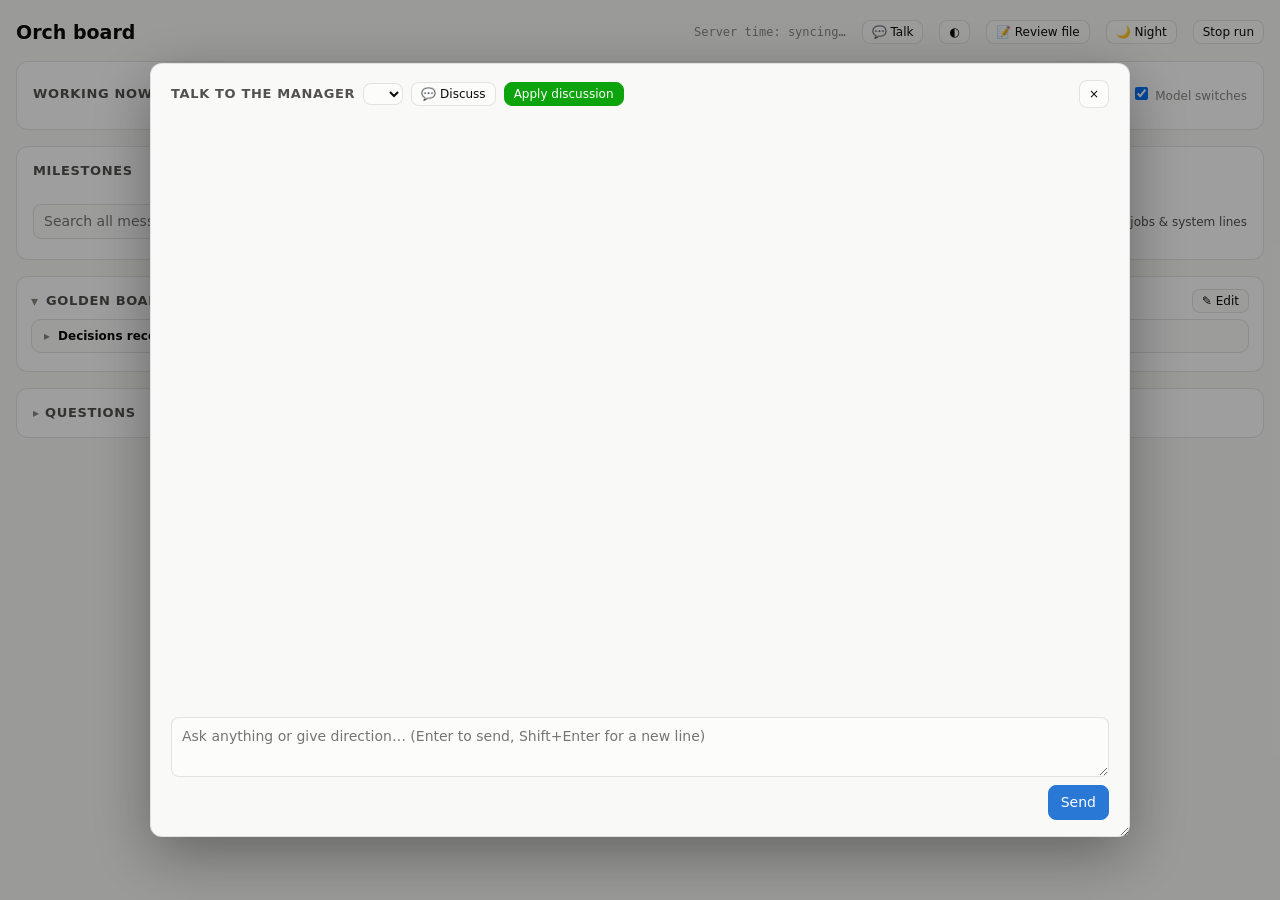
==== orch/board.html @ 5c2f4613 "Show server time and record interrupted dashboard chats" ====
<!doctype html>
<html lang="en">
<head>
<meta charset="utf-8">
<meta name="viewport" content="width=device-width,initial-scale=1">
<title>Orch Board</title>
<link rel="icon" href="data:,">
<style>
:root{color-scheme:light;
 --page:#f9f9f7;--surface:#fcfcfb;--panel:#ffffff;--ink:#0b0b0b;--ink2:#52514e;--mute:#898781;
 --grid:#e1e0d9;--axis:#c3c2b7;--ring:rgba(11,11,11,.10);--code:#f2f1ed;
 --s1:#2a78d6;--s1-wash:#e6f0fc;
 --good:#0ca30c;--good-ink:#006300;--good-bg:#e4f4e4;--warn:#fab219;--warn-ink:#7a5400;--warn-bg:#fff3d6;
 --crit:#d03b3b;--crit-ink:#a32121;--crit-bg:#fbe6e6;--you:#6250d6;--you-bg:#eeebfb}
@media (prefers-color-scheme:dark){:root:not([data-theme="light"]){color-scheme:dark;
 --page:#0d0d0d;--surface:#1a1a19;--panel:#161615;--ink:#f0efec;--ink2:#c3c2b7;--mute:#898781;
 --grid:#2c2c2a;--axis:#383835;--ring:rgba(255,255,255,.10);--code:#22221f;
 --s1:#3987e5;--s1-wash:#15263c;
 --good:#0ca30c;--good-ink:#0ca30c;--good-bg:#132a13;--warn:#fab219;--warn-ink:#fab219;--warn-bg:#33270c;
 --crit:#d03b3b;--crit-ink:#ff8a8a;--crit-bg:#3a1717;--you:#9085e9;--you-bg:#24203f}}
:root[data-theme="dark"]{color-scheme:dark;
 --page:#0d0d0d;--surface:#1a1a19;--panel:#161615;--ink:#f0efec;--ink2:#c3c2b7;--mute:#898781;
 --grid:#2c2c2a;--axis:#383835;--ring:rgba(255,255,255,.10);--code:#22221f;
 --s1:#3987e5;--s1-wash:#15263c;
 --good:#0ca30c;--good-ink:#0ca30c;--good-bg:#132a13;--warn:#fab219;--warn-ink:#fab219;--warn-bg:#33270c;
 --crit:#d03b3b;--crit-ink:#ff8a8a;--crit-bg:#3a1717;--you:#9085e9;--you-bg:#24203f}
*{box-sizing:border-box}
/* the board's own confirm dialog (the browser's confirm() adds its own header and can't be styled) */
dialog.ask{border:1px solid var(--ring);border-radius:14px;padding:20px 22px 16px;width:min(420px,calc(100vw - 32px));
 background:var(--panel);color:var(--ink);box-shadow:0 18px 50px rgba(0,0,0,.22)}
dialog.ask::backdrop{background:rgba(0,0,0,.38)}
dialog.ask[open]{animation:askin .14s ease-out}@keyframes askin{from{opacity:0;transform:translateY(6px) scale(.98)}}
dialog.ask h3{margin:0 0 6px;font-size:16px;font-weight:650}
dialog.ask p{margin:0;color:var(--ink2);font-size:13.5px;line-height:1.5}
dialog.ask .acts{display:flex;justify-content:flex-end;gap:8px;margin-top:18px}
dialog.ask .acts button{min-width:84px}
button.danger{background:var(--crit);border-color:var(--crit);color:#fff}
html,body{margin:0;background:var(--page);color:var(--ink);font:14px/1.5 system-ui,-apple-system,"Segoe UI",sans-serif}
.wrap{max-width:1400px;margin:0 auto;padding:18px 16px 60px}
header{display:flex;flex-wrap:wrap;align-items:center;gap:10px 16px;margin-bottom:14px}
h1{font-size:19px;margin:0}h2{font-size:13px;text-transform:uppercase;letter-spacing:.05em;color:var(--ink2);margin:0 0 10px}
.mute{color:var(--mute)}.ink2{color:var(--ink2)}.mono{font-family:ui-monospace,SFMono-Regular,Menlo,monospace;font-size:12px}
.grid{display:block}
.card{background:var(--panel);border:1px solid var(--ring);border-radius:12px;padding:14px 16px;margin-bottom:16px}
/* the talk panel is a floating window over the middle of the page */
.side{position:fixed;inset:0;z-index:30;display:flex;align-items:center;justify-content:center;padding:16px;background:rgba(0,0,0,.38)}
.grid.nochat .side{display:none}
.side .chat{width:min(980px,100%);height:min(86vh,960px);max-width:100%;max-height:100%;margin:0;resize:both;overflow:hidden;
 background:var(--page);box-shadow:0 18px 60px rgba(0,0,0,.35);padding:16px 20px}
.chat-x{margin-left:auto;padding:0 8px;line-height:22px;font-size:16px}
.chat-top{display:flex;align-items:center;gap:8px;margin-bottom:10px;flex-wrap:wrap}.chat-top h2{margin:0}
#chattoggle.on{background:var(--you-bg);border-color:var(--you);color:var(--you)}
.badge{display:inline-block;min-width:16px;padding:0 5px;border-radius:999px;background:var(--you);color:#fff;font-size:11px;line-height:16px;text-align:center;margin-left:4px}

.pill{display:inline-flex;align-items:center;gap:4px;padding:1px 9px;border-radius:999px;font-size:12px;font-weight:600;white-space:nowrap;background:var(--code);color:var(--ink2)}
.p-good{background:var(--good-bg);color:var(--good-ink)}.p-warn{background:var(--warn-bg);color:var(--warn-ink)}
.p-crit{background:var(--crit-bg);color:var(--crit-ink)}.p-run{background:var(--s1-wash);color:var(--s1)}.p-you{background:var(--you-bg);color:var(--you)}
.tiles{display:grid;grid-template-columns:repeat(auto-fit,minmax(120px,1fr));gap:10px;margin-bottom:16px}
.tile{background:var(--panel);border:1px solid var(--ring);border-radius:12px;padding:10px 14px}
.tile .k{font-size:11px;text-transform:uppercase;letter-spacing:.05em;color:var(--mute)}.tile .v{font-size:22px;font-weight:600;margin-top:2px}
.tile .s{font-size:12px;color:var(--ink2)}
.now{display:flex;gap:10px;align-items:center;flex-wrap:wrap}
.dot{width:8px;height:8px;border-radius:50%;background:var(--s1);display:inline-block}
.dot.live{animation:pulse 1.2s infinite}@keyframes pulse{50%{opacity:.25}}
button{font:inherit;border-radius:8px;border:1px solid var(--ring);background:var(--surface);color:var(--ink);padding:6px 12px;cursor:pointer}
button:hover{border-color:var(--axis)}button.pri{background:var(--s1);border-color:var(--s1);color:#fff}
a.btn{display:inline-block;font:inherit;border-radius:8px;border:1px solid var(--ring);background:var(--surface);color:var(--ink);padding:2px 9px;font-size:12px;text-decoration:none}a.btn:hover{text-decoration:none;filter:brightness(.97)}
button.ok{background:var(--good);border-color:var(--good);color:#fff}button.sm{padding:2px 9px;font-size:12px}
select.sm{font:inherit;font-size:12px;border-radius:8px;border:1px solid var(--ring);background:var(--surface);color:var(--ink);padding:2px 9px;max-width:45%;cursor:pointer}select.sm:hover{border-color:var(--axis)}
button:disabled{opacity:.5;cursor:default}
/* a button whose request is on its way: a spinner until the server answers and the board has refreshed */
button.loading{opacity:.8;cursor:progress}
button.loading::before{content:"";display:inline-block;width:.75em;height:.75em;margin-right:6px;vertical-align:-1px;border:2px solid currentColor;border-right-color:transparent;border-radius:50%;animation:spin .7s linear infinite}
@keyframes spin{to{transform:rotate(360deg)}}
textarea,input[type=text]{font:inherit;width:100%;border-radius:8px;border:1px solid var(--ring);background:var(--surface);color:var(--ink);padding:8px 10px;resize:vertical}
textarea:focus,input:focus{outline:2px solid var(--s1);outline-offset:-1px}
.needs{border:1.5px solid var(--you);background:linear-gradient(0deg,var(--panel),var(--panel))}
.needs h2{color:var(--you)}
.rec{margin:10px 0 4px;padding:8px 12px;border-left:3px solid var(--you);background:var(--you-bg);border-radius:0 8px 8px 0}
.rec .k{font-size:11px;text-transform:uppercase;letter-spacing:.05em;color:var(--you);font-weight:600;margin-bottom:2px}
.rec .md p:last-child{margin-bottom:0}
.q{border-top:1px solid var(--grid);padding:10px 0}.q:first-child{border-top:0;padding-top:0}
.opts{display:flex;flex-wrap:wrap;gap:6px;margin:8px 0}
.row{display:flex;gap:8px;align-items:flex-start;margin-top:8px}.row>textarea,.row>input{flex:1}
/* milestone stepper */
.steps{display:flex;gap:8px;overflow-x:auto;padding-bottom:4px}
.step{flex:1 0 170px;border:1px solid var(--ring);border-radius:10px;padding:9px 11px;background:var(--surface);cursor:pointer;min-width:170px}
.step.sel{outline:2px solid var(--s1);outline-offset:-1px}
.step .n{font-size:11px;color:var(--mute);display:flex;justify-content:space-between;gap:6px}
.step .t{font-weight:600;margin:3px 0 6px;line-height:1.3}
.bar{height:6px;border-radius:3px;background:var(--grid);overflow:hidden}.bar>i{display:block;height:100%;background:var(--s1);border-radius:3px}
/* critic checklist */
.ck-hist{display:flex;flex-wrap:wrap;gap:4px 6px;align-items:center;font-size:12px;color:var(--mute);margin:8px 0 10px}
.ck-hist .c{font-family:ui-monospace,Menlo,monospace;padding:1px 6px;border-radius:6px;background:var(--code);color:var(--ink2)}
.ck-hist .c.last{background:var(--s1-wash);color:var(--s1);font-weight:600}
.ck{list-style:none;margin:0;padding:0}.ck li{display:flex;gap:8px;padding:5px 0;border-top:1px solid var(--grid);font-size:13px;line-height:1.45}
.ck.plan li.cur{font-weight:600}.ck.plan li.open:not(.cur){color:var(--ink2)}.ck.plan{margin-bottom:8px}
.ck li:first-child{border-top:0}.ck .bx{flex:none;width:16px;text-align:center}.ck li.open .bx{color:var(--warn-ink)}.ck li.done .bx{color:var(--good-ink)}
.ck .nt{color:var(--mute)}
details.ckp>summary{cursor:pointer;list-style:none;display:flex;align-items:center;gap:6px}
details.ckp>summary::-webkit-details-marker{display:none}
#audit-card[open]>summary .mute{display:none}
details.ckp>summary h2{margin:0}details.ckp>summary:before{content:"▸";color:var(--mute);font-size:12px}details.ckp[open]>summary:before{content:"▾"}
details.ckp .bar{margin-top:8px}
.tip{position:absolute;pointer-events:none;background:var(--panel);border:1px solid var(--ring);border-radius:8px;padding:6px 9px;font-size:12px;box-shadow:0 4px 14px rgba(0,0,0,.12);white-space:nowrap;display:none;z-index:5}
.tip b{font-size:13px}
details.tbl>summary{cursor:pointer;color:var(--mute);font-size:12px;margin-top:6px}
/* messages */
.msg{border:1px solid var(--ring);border-radius:10px;padding:10px 12px;margin:10px 0;background:var(--surface)}
.msg .h{display:flex;gap:8px;align-items:center;flex-wrap:wrap;font-size:12px;color:var(--ink2);margin-bottom:4px}
.msg .h b{color:var(--ink)}
.msg.to-human{border-color:var(--you)}
/* folded messages: one line each, click to open */
details.fold{border:1px solid var(--ring);border-radius:10px;margin:6px 0;background:var(--surface)}
details.fold.to-human{border-color:var(--you)}
details.fold>summary{cursor:pointer;list-style:none;padding:7px 12px;display:flex;gap:8px;align-items:center;font-size:12px;color:var(--ink2);min-width:0}
details.fold>summary::-webkit-details-marker{display:none}
details.fold>summary:before{content:"▸";color:var(--mute)}details.fold[open]>summary:before{content:"▾"}
details.fold>summary b{color:var(--ink)}details.fold>summary>*{flex:none}
details.fold>summary .pv{flex:1 1 auto;min-width:0;overflow:hidden;text-overflow:ellipsis;white-space:nowrap;color:var(--mute);font-size:13px}
details.fold[open]>summary .pv{visibility:hidden}
details.fold .fb{padding:0 14px 10px;border-top:1px solid var(--grid)}
.clamp{max-height:240px;overflow:hidden;position:relative}
.clamp:after{content:"";position:absolute;left:0;right:0;bottom:0;height:46px;background:linear-gradient(transparent,var(--surface))}
.older{display:flex;gap:14px;align-items:center;justify-content:center;padding:6px 0 2px;font-size:12px;color:var(--mute)}
.more{font-size:12px;color:var(--s1);cursor:pointer;background:none;border:0;padding:2px 0}
.md p{margin:4px 0 8px}.md ul,.md ol{margin:4px 0 8px;padding-left:20px}.md li.cb{list-style:none;margin-left:-16px}
.md h3,.md h4,.md h5,.md h6{font-size:14px;margin:10px 0 4px}
.md pre,pre{background:var(--code);border-radius:8px;padding:9px;white-space:pre-wrap;word-break:break-word;font:12px/1.45 ui-monospace,Menlo,monospace;max-height:420px;overflow:auto}
.md code{background:var(--code);border-radius:4px;padding:0 4px;font-size:12px}
.tw{overflow-x:auto;margin:6px 0 10px}
table{border-collapse:collapse;width:100%;font-size:13px}
th,td{border-bottom:1px solid var(--grid);padding:5px 8px;text-align:left;vertical-align:top}
th{font-size:11px;text-transform:uppercase;letter-spacing:.04em;color:var(--mute);font-weight:600}
td.num,th.num{text-align:right;font-variant-numeric:tabular-nums}
/* rounds */
details.round{border:1px solid var(--ring);border-radius:10px;margin:8px 0;background:var(--surface)}
details.round>summary{cursor:pointer;list-style:none;padding:9px 12px;display:flex;gap:10px;align-items:center;flex-wrap:wrap}
details.round>summary::-webkit-details-marker{display:none}
details.round>summary:before{content:"▸";color:var(--mute)}details.round[open]>summary:before{content:"▾"}
.rb{padding:0 12px 10px}
.tools{font:11.5px/1.5 ui-monospace,Menlo,monospace;color:var(--mute);margin:4px 0}
/* messages: everything passed between people and agents (conversation, transfer, check-in, warning) */
.mfilter{display:flex;flex-wrap:wrap;gap:6px;margin-bottom:10px}
.mrow{padding:8px 0;border-bottom:1px solid #8883}
.mh{font-size:12px;opacity:.75;margin-bottom:4px}
/* chat */
.qthread{max-height:340px;overflow-y:auto;margin:8px 0;padding:6px 4px 0;border-top:1px solid var(--grid)}
.chat{display:flex;flex-direction:column;height:min(70vh,720px)}
.chatlog{flex:1;overflow-y:auto;padding-right:4px}
.cm{margin:8px 0;max-width:92%}.cm.me{margin-left:auto}
.cm .b{border-radius:12px;padding:8px 11px;background:var(--surface);border:1px solid var(--ring)}
.cm.me .b{background:var(--you-bg);border-color:transparent}
.cm .w{font-size:11px;color:var(--mute);margin:0 4px 2px}
.cm.route .b{border-style:dashed;border-color:var(--you)}
/* a <message> an agent passed on, folded where it was written, with what became of it */
details.route{border:1px dashed var(--you);border-radius:8px;margin:8px 0;padding:0 10px;background:var(--surface)}
details.route>summary{cursor:pointer;list-style:none;display:flex;flex-wrap:wrap;gap:4px 8px;align-items:baseline;padding:6px 0;font-size:12.5px}
details.route>summary::-webkit-details-marker{display:none}
details.route>summary:before{content:"▸";color:var(--mute)}details.route[open]>summary:before{content:"▾"}
details.route .rto{color:var(--you);font-weight:600}
details.route .rs{color:var(--ink2)}details.route .rs.ok{color:var(--good-ink)}details.route .rs.bad{color:var(--crit-ink)}details.route .rs.wait{color:var(--warn-ink)}
details.route .pv{color:var(--mute);flex:1 1 200px;min-width:0;overflow:hidden;text-overflow:ellipsis;white-space:nowrap}
details.route[open] .pv{display:none}
details.route>.md{padding:0 0 8px}
.recv{font-size:12px;color:var(--mute);margin:2px 0 6px}
.rchip{font-size:11.5px;padding:0 6px;border-radius:999px;border:1px solid var(--ring);color:var(--ink2);white-space:nowrap}
.rchip.ok{color:var(--good-ink)}.rchip.wait{color:var(--warn-ink)}.rchip.bad{color:var(--crit-ink);border-color:var(--crit)}
a[data-goto]{color:inherit;text-decoration:underline dotted}
details.fold.flash{outline:2px solid var(--you);outline-offset:2px}
.cm.route .w{color:var(--you)}
.empty{color:var(--mute);font-size:13px;padding:6px 0}
.tabs{display:flex;gap:6px;margin-bottom:10px;flex-wrap:wrap}.tabs button.on{background:var(--ink);color:var(--page);border-color:var(--ink)}
/* B9b timeline: milestone → step → one block per level of communication → one line per message */
.nowl{font-size:13px;line-height:1.6}.nowl .bad{color:var(--you)}
.stats{font-size:12px;color:var(--ink2);margin-top:6px;display:flex;flex-wrap:wrap;gap:4px 14px}
.tlbar{display:flex;gap:8px 12px;align-items:center;flex-wrap:wrap;margin-bottom:10px}
.tlbar input[type=search]{flex:1 1 220px;min-width:0;font:inherit;border-radius:8px;border:1px solid var(--ring);background:var(--surface);color:var(--ink);padding:6px 10px}
.tlbar label{font-size:12px;color:var(--ink2);display:flex;gap:5px;align-items:center;white-space:nowrap}
.milestone-head{display:flex;align-items:center;gap:8px 16px;flex-wrap:wrap;margin-bottom:10px}
.milestone-head h2,.milestone-head .tlbar{margin:0}
.milestone-panel{border-top:1px solid var(--grid);margin-top:10px;padding-top:10px}
.milestone-panel h3{font-size:12.5px;color:var(--ink2);margin:0 0 6px}
#sres:empty{display:none}#sres{margin-bottom:12px;border:1px solid var(--s1);border-radius:10px;padding:6px 8px;background:var(--surface)}
.shead{font-size:12px;color:var(--ink2);display:flex;gap:8px;align-items:center;margin:2px 4px 6px}
.snip{font-size:12px;color:var(--mute);margin:0 0 4px 20px;overflow:hidden;text-overflow:ellipsis;white-space:nowrap}
details.ms{border:1px solid var(--ring);border-radius:12px;margin:10px 0;background:var(--panel)}
details.ms>summary,details.stp>summary,details.msinfo>summary{cursor:pointer;list-style:none;display:flex;gap:8px;align-items:center;flex-wrap:wrap;min-width:0}
details.ms>summary::-webkit-details-marker,details.stp>summary::-webkit-details-marker,details.msinfo>summary::-webkit-details-marker,details.ln>summary::-webkit-details-marker{display:none}
details.ms>summary{padding:10px 14px;font-weight:600}
details.ms>summary:before,details.stp>summary:before,details.msinfo>summary:before{content:"▸";color:var(--mute);font-weight:400}
details.ms[open]>summary:before,details.stp[open]>summary:before,details.msinfo[open]>summary:before{content:"▾"}
details.stp{border-top:1px solid var(--grid)}details.stp>summary{padding:7px 14px;font-size:13px}
details.stp>summary .lab{color:var(--ink2);font-weight:400;min-width:0;overflow:hidden;text-overflow:ellipsis;white-space:nowrap;flex:1 1 120px}
details.msinfo{border-top:1px solid var(--grid);padding:0 14px}details.msinfo>summary{padding:7px 0;font-size:12.5px;color:var(--ink2)}
.msinfo .mi{padding:0 0 10px}
.bcard{padding:12px 14px}.bcard>h2{display:flex;gap:8px;align-items:center}.bcard.b-user>h2{color:var(--you)}
.bcard.b-mon{padding:8px 14px}.bcard.b-mon>h2{margin-bottom:4px}
.bcard details.stp:first-of-type{border-top:0}.bcard details.stp>summary{padding:7px 2px}.bcard .stb{padding:0 0 8px 14px}
.bcard .lane{font-size:12px;color:var(--ink2);margin:8px 4px 2px;padding-top:4px;border-top:1px dashed var(--grid)}
details.bcard>summary{cursor:pointer;list-style:none;display:flex;gap:8px;align-items:center}details.bcard>summary::-webkit-details-marker{display:none}
details.bcard>summary h2{margin:0;display:flex;gap:8px;align-items:center}details.bcard.b-user>summary h2{color:var(--you)}
details.bcard>summary:before{content:"▸";color:var(--mute)}details.bcard[open]>summary:before{content:"▾"}details.bcard[open]>summary{margin-bottom:6px}
.bmore{display:flex;gap:10px;align-items:center;font-size:12px;color:var(--mute);padding:4px 4px 2px}
.sz{font-family:ui-monospace,Menlo,monospace;font-size:11px;color:var(--mute)}.sz.big{color:var(--warn-ink)}
.rtag{font-family:ui-monospace,Menlo,monospace;font-size:10.5px;color:var(--mute)}
.modeltag{font-size:11px;color:var(--mute);overflow-wrap:anywhere}
details.inp{border:1px dashed var(--ring);border-radius:8px;margin:4px 0 8px;padding:0 8px}details.inp>summary{cursor:pointer;font-size:12px;color:var(--ink2);padding:4px 0}
.step .cnt{font-size:11px;color:var(--mute);margin-top:4px}
.blk{border:1px solid var(--ring);border-radius:10px;background:var(--surface);padding:6px 6px 4px;min-width:0}
.blk h3{font-size:11px;text-transform:uppercase;letter-spacing:.05em;color:var(--ink2);margin:2px 4px 6px;display:flex;gap:6px;align-items:center}
.blk.b-user h3{color:var(--you)}.blk.b-mon{grid-column:1/-1;padding:3px 6px}.blk.b-mon h3{margin:2px 4px}
.blk .lane{font-size:11px;color:var(--mute);margin:4px 4px 2px}
details.ln{border-radius:6px;margin:1px 0}
details.ln>summary{cursor:pointer;list-style:none;display:flex;gap:6px;align-items:baseline;padding:3px 4px;font-size:12.5px;min-width:0;border-radius:6px}
details.ln>summary:hover{background:var(--code)}
details.ln>summary>*{flex:none}details.ln>summary b{font-weight:600}
details.ln>summary .pv{flex:1 1 auto;min-width:0;overflow:hidden;text-overflow:ellipsis;white-space:nowrap;color:var(--ink2)}
details.ln.other>summary{font-size:11.5px;color:var(--mute);padding:1px 4px}details.ln.other>summary .pv{color:var(--mute)}
.hide-other details.ln.other{display:none}
details.ln.needs>summary{background:var(--you-bg);box-shadow:inset 3px 0 0 var(--you)}
details.ln.flash{outline:2px solid var(--you);outline-offset:1px}
details.ln .fb{padding:4px 8px 8px 10px;margin:2px 0 6px 6px;border-left:2px solid var(--grid)}
.tm{font-family:ui-monospace,Menlo,monospace;font-size:11px;color:var(--mute)}
.ktag{font-size:10px;padding:0 5px;border-radius:4px;background:var(--code);color:var(--ink2);text-transform:uppercase;letter-spacing:.03em}
.ktag.warning{background:var(--warn-bg);color:var(--warn-ink)}.ktag.question,.ktag.gate{background:var(--you-bg);color:var(--you)}
.st{font-size:11px;color:var(--mute)}.st.delivered,.st.answered{color:var(--good-ink)}.st.sent,.st.open,.st.held,.st.superseded{color:var(--warn-ink)}.st.dropped{color:var(--mute)}
.st.running{color:var(--s1)}.st.failed,.st.error,.st.unseen,.st.unknown,.st.timeout{color:var(--crit-ink)}
.lmore{font-size:12px;color:var(--mute);padding:2px 4px}
@media (max-width:600px){.wrap{padding:12px 16px 40px}.tile .v{font-size:18px}.blocks{padding:6px 6px 8px}details.ln>summary .to{display:none}}
/* phones: the chat fills the screen (no resize handle); inputs at 16px so iOS does not zoom on focus; touch-size buttons */
@media (max-width:600px){.side{padding:0}.side .chat{width:100%;height:100%;max-height:100%;resize:none;border-radius:0;padding:12px 14px}
 textarea,input[type=text],input[type=search],select{font-size:16px}}
@media (pointer:coarse){button,a.btn{min-height:44px;min-width:44px;padding:8px 12px}}
</style>
</head>
<body>
<div class="wrap">
 <header>
  <h1 id="title">Orch board</h1>
  <span id="status"></span>
  <span class="mute mono" id="runid"></span>
  <span style="flex:1"></span>
  <span class="mute mono" id="server-clock" style="font-size:12px" title="Remote machine time, displayed in UTC and synchronized with dashboard responses">Server time: syncing…</span>
  <span class="mute mono" id="ver" hidden style="font-size:12px"></span> <button class="sm" id="updbtn" hidden title="Take in the new commits from main and restart this run; it carries on where it stopped.">Update and restart</button>
  <select id="mon" style="display:none"></select>
  <button class="sm" id="chattoggle" title="Open the conversation with the manager">💬 Talk<span id="chatbadge"></span></button>
  <button class="sm" id="theme" title="Toggle light/dark">◐</button>
  <button class="sm" id="reviewbtn" title="Ask the manager for a review file: a short Markdown review you can comment in and send back">📝 Review file</button>
  <button class="sm ok" id="discpill" hidden title="A discussion with the manager is open: directions stay on hold until you apply it. Click to open the conversation">💬 Discussing</button>
  <button class="sm" id="night" title="Night mode: the manager answers questions and passes gates by itself; its decisions are recorded for you to review">🌙 Night</button>
  <button class="sm" id="stop" title="Stop after the current turn">Stop run</button>
 </header>
 <div class="grid" id="grid">
  <main>
   <div id="needs"></div>
   <div class="card" id="now-card"><div class="row" style="justify-content:space-between;margin-bottom:10px"><h2 style="margin:0">Working now</h2><label class="mute" style="font-size:12px"><input type="checkbox" id="model-switches" checked> Model switches</label></div><div class="nowl" id="now"></div><div class="stats" id="stats"></div></div>
   <div class="card" id="tl-card"><div class="milestone-head"><h2>Milestones</h2><div class="tlbar" id="msfilter" role="group" aria-label="Milestone details"></div></div><div class="steps" id="steps"></div><div id="msinfo"></div>
    <div class="tlbar" style="margin:10px 0 0"><input type="search" id="q" placeholder="Search all messages…" aria-label="Search all messages">
     <label title="Progress checks, jobs, reminders sent, retries, model switches, session resets and warnings"><input type="checkbox" id="other"> checks, jobs &amp; system lines</label></div>
    <div class="tlbar" id="bfilter" style="margin:6px 0 0" title="Which conversations to show below"></div>
    <div id="sres" style="margin-top:10px"></div></div>
   <div id="timeline"></div>
   <details class="card bcard" id="gold-card" open><summary><h2 id="gold-h">Golden board</h2><span style="flex:1"></span><button class="sm" id="gold-edit" title="Edit the board yourself. Every agent gets the new board; the manager is told what you changed">✎ Edit</button></summary><div id="golden"></div>
    <details class="fold" id="dec-fold"><summary><b id="dec-h">Decisions record</b></summary><div id="decs"></div></details></details>
   <details class="card ckp" id="qs-card"><summary><h2 id="qs-h">Questions</h2></summary><div id="qs"></div></details>
   <details class="card ckp" id="reviews-card" hidden><summary><h2>Review files</h2></summary><div id="reviews"></div></details>
  <details class="card ckp" id="audit-card" hidden><summary><h2 id="audit-h">Auditor</h2><span class="mute">click to load</span></summary><div id="audit"></div></details>
  </main>
  <aside class="side">
   <div class="card chat">
    <div class="chat-top"><h2 id="chat-h">Talk to the manager</h2><select id="chatwho" class="sm" title="Who to talk to"></select><button class="sm" id="discuss" title="Discuss changes before applying them">💬 Discuss</button><button class="sm ok" id="applydiscussion">Apply discussion</button><button class="sm chat-x" id="chatclose" title="Close (Esc). The run goes on">×</button></div>
    <div class="chatlog" id="chatlog"></div>
    <div class="row"><textarea id="chatin" rows="2" placeholder="Ask anything or give direction… (Enter to send, Shift+Enter for a new line)"></textarea></div>
    <div class="row" style="justify-content:space-between;align-items:center"><span class="mute" style="font-size:12px" id="chat-hint"></span><button class="pri" id="chatsend">Send</button></div>
   </div>
  </aside>
 </div>
</div>
<dialog class="ask" id="askdlg"><form method="dialog"><h3 id="ask-t"></h3><p id="ask-b"></p>
<div class="acts"><button value="no" id="ask-no">Cancel</button><button value="end" id="ask-alt" hidden>End only</button><button value="yes" id="ask-ok" class="pri">OK</button></div></form></dialog>
<script>
(function(){
const MONS = __MONITORS__;
const qsM = new URLSearchParams(location.search).get('m');
let M = MONS.includes(qsM) ? qsM : MONS[0];
let D = null;
const chatOlder = new Map(), chatMoreFlag = new Map(); let chatFirstId = '';  // older chat messages fetched on request
const live = {};
const $ = id => document.getElementById(id);
const esc = s => String(s ?? '').replace(/[&<>"']/g, c => ({'&':'&amp;','<':'&lt;','>':'&gt;','"':'&quot;',"'":'&#39;'}[c]));
function inline(s){ s = esc(s);
  return s.replace(/`([^`]+)`/g,'<code>$1</code>').replace(/\*\*([^*]+)\*\*/g,'<b>$1</b>')
          .replace(/(^|[\s(])\*([^*\s][^*]*?)\*(?=[\s).,;:!?]|$)/g,'$1<i>$2</i>'); }
const LI = /^\s*([-*+]|\d+[.)])\s+/;
// the tag protocol, shown as labelled blocks: <message to="x">, <question>, <pause>, <checklist>, <verdict> …
function tagsToMd(s){
  const lab = (t) => `\n\n**${t}**\n\n`;
  return String(s||'')
    .replace(/<message\s+to\s*=\s*["']?([^"'>]+?)["']?((?:\s+[\w-]+\s*=\s*(?:"[^"]*"|'[^']*'|[^\s>]+))*)\s*>/gi,
      (_, w, rest) => lab('→ ' + who(w.trim().replace(/^the\s+/i,'')) + (/urgent\s*=\s*["']?(yes|true|1|now)/i.test(rest||'') ? ' (urgent)' : '')))
    .replace(/<question\s*>/gi, lab('❓ Question')).replace(/<pause\s*>/gi, lab('⏸ Pause'))
    .replace(/<plan\s*>/gi, lab('Plan')).replace(/<checklist\s*>/gi, lab('Checklist'))
    .replace(/<rubric\s*>/gi, lab('Rubric')).replace(/<summary\s*>/gi, lab('Summary'))
    .replace(/<verdict\s*>\s*([^<]*)<\/verdict\s*>/gi, (_, v) => lab('Verdict: ' + v.trim()))
    .replace(/<score\s*>\s*([^<]*)<\/score\s*>/gi, (_, v) => lab('Score: ' + v.trim() + (/\//.test(v) ? '' : '/5')))
    .replace(/<decision\s*>\s*([^<]*)<\/decision\s*>/gi, (_, v) => lab('Decision: ' + v.trim()))
    .replace(/<no-wait\s+pid\s*=\s*["']?(\d+)["']?\s*\/?>/gi, (_, p) => `\n\n*(not waited on: pid ${p})*\n\n`)
    .replace(/<question\s+blocking\s*=\s*["']?no["']?\s*>/gi, lab('❓ Question (the work goes on meanwhile)'))
    .replace(/<\/(message|question|pause|plan|checklist|verdict|score|decision|no-wait|rubric|summary)\s*>/gi, '\n\n');
}
const TAGBLOCK = /<(message|question|pause|plan|checklist|verdict|score|decision|no-wait|preference|rubric|summary)\b[^>]*>[\s\S]*?(<\/\1\s*>|$)/gi;
function md(src){
  const L = tagsToMd(src).replace(/\r/g,'').split('\n'); let h = '', i = 0;
  while (i < L.length){
    const l = L[i];
    if (/^\s*```/.test(l)){ const b=[]; i++; while(i<L.length && !/^\s*```/.test(L[i])) b.push(L[i++]); i++; h += '<pre>'+esc(b.join('\n'))+'</pre>'; continue; }
    if (/^\s*\|/.test(l)){ const rows=[]; while(i<L.length && /^\s*\|/.test(L[i])) rows.push(L[i++]); h += table(rows); continue; }
    const hm = l.match(/^(#{1,4})\s+(.*)/); if (hm){ const n=hm[1].length+2; h += `<h${n}>${inline(hm[2])}</h${n}>`; i++; continue; }
    if (LI.test(l)){ const r = mdList(L, i); h += r[0]; i = r[1]; continue; }
    if (!l.trim()){ i++; continue; }
    const p=[]; while(i<L.length && L[i].trim() && !/^(\s*```|\s*\||#{1,4}\s)/.test(L[i]) && !LI.test(L[i])) p.push(L[i++]);
    if (!p.length) p.push(L[i++]);
    h += '<p>' + p.map(inline).join('<br>') + '</p>';
  }
  return h;
}
// a list, with sub-lists by indentation: "1. point" followed by "   - detail" nests the detail under the point
function mdList(L, i){
  const ind = x => x.match(/^\s*/)[0].replace(/\t/g, '    ').length;
  const base = ind(L[i]), ord = /^\s*\d/.test(L[i]), items = [];
  while (i < L.length && LI.test(L[i]) && ind(L[i]) === base && /^\s*\d/.test(L[i]) === ord){
    let t = L[i].replace(LI, ''), sub = ''; i++;
    while (i < L.length){
      if (!L[i].trim()){  // a blank line ends the item unless more indented content follows
        let j = i; while (j < L.length && !L[j].trim()) j++;
        if (j < L.length && ind(L[j]) > base) { i = j; continue; } break; }
      if (LI.test(L[i])){ if (ind(L[i]) > base){ const r = mdList(L, i); sub += r[0]; i = r[1]; continue; } break; }
      if (ind(L[i]) > base){ t += (sub ? '' : ' ') + L[i++].trim(); continue; }
      break;
    }
    items.push([t, sub]);
  }
  const html = (ord ? '<ol>' : '<ul>') + items.map(([t, sub]) => { const c = t.match(/^\[( |x|X)\]\s*(.*)/);
    return c ? `<li class="cb">${c[1]===' '?'☐':'☑'} ${inline(c[2])}${sub}</li>` : `<li>${inline(t)}${sub}</li>`; }).join('') + (ord ? '</ol>' : '</ul>');
  return [html, i];
}
function table(rows){
  rows = rows.map(r => r.trim().replace(/^\|/,'').replace(/\|$/,'').split('|').map(c => c.trim()));
  const head = rows[0], body = rows.slice(1).filter(r => !r.every(c => /^:?-{2,}:?$/.test(c) || c===''));
  const num = c => /^[\d.]+(\s*\/\s*\d+)?$/.test(c);
  return '<div class="tw"><table><tr>' + head.map(c=>'<th>'+inline(c)+'</th>').join('') + '</tr>' +
    body.map(r => '<tr>' + r.map(c => `<td${num(c)?' class="num"':''}>${inline(c)}</td>`).join('') + '</tr>').join('') + '</table></div>';
}
const STATUS = {discussion_applying:['p-run','● processing discussion'], running:['p-run','● running'], response_sent:['p-run','✓ response sent'], awaiting_approval:['p-you','⏸ waiting for you'], waiting_job:['p-run','⏳ waiting for a job'], completed:['p-good','✓ completed'],
  failed:['p-crit','✕ failed'], stopped:['p-warn','■ stopped'], max_rounds_reached:['p-warn','! round limit'], needs_human:['p-you','? needs you'], starting:['p-run','starting']};
const pill = (cls, txt) => `<span class="pill ${cls}">${esc(txt)}</span>`;
const stPill = s => { const x = STATUS[s] || ['', s || '…']; return pill(x[0], x[1]); };
function who(role){
  if (!D) return role; if (role === 'human') return 'you';
  const r = role === 'critic' ? 'verifier' : role;
  const a = (D.agents||[]).filter(x => x.role === r); return a.length ? a.map(x=>x.called).join(' & ') : role;
}
const byName = n => (D.agents||[]).find(a => a.name === n);
const called = n => n === 'human' ? 'you' : ((byName(n)||{}).called || n);
const tm = s => s ? String(s).slice(11,16) : '';
function setHTML(el, html){ if (el._h !== html){ el._h = html; el.innerHTML = html; } }

// An accepted gate response is no longer an action for the user, even while the run is processing it.
// Keep the receipt across refreshes, scoped to this monitor, run and gate; a new gate needs a new response.
const gateReceiptKey = 'orch:submitted-gate:' + M;
let gateReceipt = null;
try { gateReceipt = JSON.parse(sessionStorage.getItem(gateReceiptKey)); } catch(e){}
function pendingGate(){
  const g = (D.managed||{}).gate;
  return g && gateReceipt && gateReceipt.run === D.run_id && gateReceipt.key === g.key ? gateReceipt : null;
}
function gateSubmitted(body){
  gateReceipt = {run: D.run_id, key: body.gate, decision: body.decision};
  try { sessionStorage.setItem(gateReceiptKey, JSON.stringify(gateReceipt)); } catch(e){}
  render();
}

// The poll asks only for what changed since the payload it holds (SNAP, version VER) and rebuilds the rest;
// D is a fresh copy for render, so SNAP stays exactly what the server sent. One poll at a time.
let SNAP = null, VER = '', loading = false, again = false;
// HTTP Date comes from the server's system clock. Advance with a monotonic clock,
// so the browser's timezone or an incorrect local system time cannot affect it.
let serverClock = null;
function syncServerClock(response){
  const epoch = Date.parse(response.headers.get('Date'));
  if (!Number.isFinite(epoch)) return;
  serverClock = {epoch, at: performance.now()};
  paintServerClock();
}
function paintServerClock(){
  if (!serverClock) return;
  const elapsed = performance.now() - serverClock.at;
  if (elapsed > 90000){ $('server-clock').textContent = 'Server time: awaiting sync'; return; }
  const stamp = new Date(serverClock.epoch + elapsed).toISOString().slice(0,19).replace('T', ' ');
  $('server-clock').textContent = `Server: ${stamp} UTC`;
}
function applyState(j){
  if (!j.ver || !j.keys){ SNAP = j; VER = ''; return true; }  // a server from before deltas: the reply is the full payload
  if (j.base !== undefined && (j.base !== VER || !SNAP)) return false;  // not built on what we hold: start over
  const next = {}, set = j.set || {}, patch = j.patch || {};
  for (const k of j.keys){
    if (k in set) next[k] = set[k];
    else if (k in patch){ const old = SNAP[k] || [], out = [];
      for (const op of patch[k]){ if (Array.isArray(op)){ for (let i = op[0]; i < op[0] + op[1]; i++) out.push(old[i]); } else out.push(op.v); }
      next[k] = out; }
    else next[k] = SNAP[k];
  }
  SNAP = next; VER = j.ver; return true;
}
async function load(){
  if (loading){ again = true; return; }
  loading = true;
  try {
    let j;
    try { const r = await fetch('api/state?m=' + encodeURIComponent(M) + '&since=' + encodeURIComponent(VER), {cache:'no-store'}); if (r.ok) syncServerClock(r); j = await r.json(); }
    catch(e){ return; }
    if (!applyState(j)){ VER = ''; SNAP = null; again = true; return; }
    D = structuredClone(SNAP);
  } finally { loading = false; if (again){ again = false; soon(); } }
  for (const k in (D.live||{})){ const L = D.live[k]; if (!live[k] || (live[k].text||'').length < (L.text||'').length) live[k] = {text:L.text||'', tools:L.tools||[]}; }
  render(); paintBusy();
  document.querySelectorAll('[data-live]').forEach(x => paintLive(x.dataset.live));
}
let tmr = null; const soon = () => { clearTimeout(tmr); tmr = setTimeout(load, 200); };
let eventSource = null, reconnectTimer = null;
function disconnect(){
  clearTimeout(reconnectTimer); reconnectTimer = null;
  if (eventSource){ eventSource.onerror = null; eventSource.close(); eventSource = null; }
}
function connect(){
  disconnect();
  const es = eventSource = new EventSource('api/events?m=' + encodeURIComponent(M));
  es.addEventListener('state', soon);
  es.addEventListener('live', e => { const ev = JSON.parse(e.data); const L = live[ev.turn] || (live[ev.turn] = {text:'', tools:[]});
    if (ev.k === 'text') L.text += ev.s; else if (ev.k === 'tool') { L.tools.push(ev.s); L.tools = L.tools.slice(-12); }
    else if (ev.k === 'break' && L.text && !L.text.endsWith('\n')) L.text += '\n\n';
    paintLive(ev.turn); });
  es.onerror = () => { disconnect(); reconnectTimer = setTimeout(connect, 2000); };
}
window.addEventListener('pagehide', disconnect);
window.addEventListener('pageshow', () => { if (!eventSource) connect(); });
let raf = {};
function paintLive(t){ if (raf[t]) return; raf[t] = requestAnimationFrame(() => { raf[t] = 0;
  document.querySelectorAll('[data-live="'+t+'"]').forEach(el => { const L = live[t] || {};
    el.innerHTML = (L.tools && L.tools.length ? '<div class="tools">' + L.tools.slice(-4).map(x=>'› '+esc(x)).join('<br>') + '</div>' : '')
      + (L.text ? '<div class="md">' + md(L.text) + '</div>' : '<span class="mute">thinking…</span>'); });
  const cl = $('chatlog'); if (cl && cl._stick) cl.scrollTop = cl.scrollHeight; }); }

function render(){
  if (!D || !D.run_id){ $('title').textContent = 'Orch board · ' + M; setHTML($('status'), stPill('starting')); return; }
  const mg = D.managed || {};
  const status = D.discussion_applying && (D.discussion_progress||{}).stage !== 'paused' ? 'discussion_applying' : D.status === 'awaiting_approval' && pendingGate() ? 'response_sent' : D.status;
  $('title').textContent = D.monitor; setHTML($('status'), stPill(status)); $('runid').textContent = D.run_id;
  document.title = (status === 'awaiting_approval' ? '⏸ ' : '') + D.monitor + ' · Orch Board';
  renderNeeds(mg); renderNow(mg); renderTimeline(); renderQs(); renderReviews(mg); renderDecisions(); renderAudit(); renderChat();
  Object.keys(live).forEach(paintLive);
  versionAtStop();
}

const DOING = {discussion_apply:'applying discussion', plan:'drafting the milestone plan', kickoff:'starting the milestone', brief:'briefing', work:'working',
  verify:'reviewing the changes', answer:'answering a question', amend:'updating the notes', report:'writing the milestone report',
  review:'scoring the milestone', guidance:'passing on guidance', feedback:'reading your feedback', compact:'compacting its session',
  checkin:'sending a quick update', check:'checking on the work', ack:'reading the quick update', incoming:'answering a message that just arrived'};
const mins = since => since ? Math.max(0, Math.round((Date.now() - Date.parse(since)) / 60000)) : 0;
let showModelSwitches = true;
try { showModelSwitches = localStorage.getItem('orch-model-switches') !== '0'; } catch(e){}
$('model-switches').checked = showModelSwitches;
$('model-switches').addEventListener('change', e => {
  showModelSwitches = e.target.checked;
  try { localStorage.setItem('orch-model-switches', showModelSwitches ? '1' : '0'); } catch(err){}
  renderNow(D.managed || {});
});
const openErrors = new Set();
function errorDetails(key, reason){
  if (!reason) return '';
  const text = String(reason), first = text.split('\n')[0], short = first.length > 140 ? first.slice(0, 140) + '…' : first;
  return `<details data-error="${esc(key)}"${openErrors.has(key) ? ' open' : ''}><summary>${esc(short)}</summary><pre style="white-space:pre-wrap;overflow-wrap:anywhere;max-height:280px;overflow:auto">${esc(text)}</pre></details>`;
}
function workDetails(row, running){
  const assignment = ((running||{}).step_label || row.step_label || row.step || '')
    .replace(/^(Step (\d+))\s*·\s*Step \2\b\s*[:·—-]?\s*/i, '$1 · ');
  const location = (running||{}).location || row.location || '';
  const tid = (running||{}).turn_id;
  const parts = [assignment, location].filter(Boolean).map(esc);
  if (tid) parts.push(`<a href="#" data-goto="${esc(tid)}">View work</a>`);
  return parts.length ? `<span class="mute"> · ${parts.join(' · ')}</span>` : '';
}
function renderNow(mg){  // the switches, and the status area: only the agents working now, one line each
  const nb = $('night'), want = nightWanted();  // the switch as last set (the run applies it when the current turn ends)
  nb.textContent = want ? '🌙 Night: on' : '🌙 Night: off'; nb.classList.toggle('ok', want);
  const qOpen = (D.questions||[]).some(q => q.status === 'open' && q.to === 'human');  // B9: no switch mid-question
  nb.disabled = qOpen && !(D.night_pending != null && D.night_pending !== !!D.night);
  nb.title = qOpen ? 'A question for you is open: night mode can switch once it is answered' : 'Night mode: the manager answers questions and passes gates by itself; its decisions are recorded for you to review';
  const db = $('discuss'), dw = discussWanted() || !!mg.discussion_saved;
  db.textContent = dw ? '✓ End discussion' : '💬 Discuss'; db.classList.toggle('ok', dw);
  db.title = dw ? 'End the discussion and choose whether the manager should act' : 'Discuss changes before applying them';
  db.disabled = !D.discussion_supported || !!D.discussion_applying;
  const ab = $('applydiscussion'); ab.disabled = !D.discussion_supported || !!D.discussion_applying;
  ab.title = D.discussion_supported ? 'Apply the decisions already agreed with the manager' : 'Available after the run restarts';
  if (!D.discussion_supported) db.title = ab.title;
  ab.textContent = D.discussion_applying ? 'Processing discussion…' : 'Apply discussion';
  ab.hidden = (!!chatWith && chatWith !== mgrName()) || !hasDiscussion(mg);
  db.hidden = !(dw || !chatWith || chatWith === mgrName());  // a discussion is with the manager: shown there, or while open
  $('discpill').hidden = !dw;  // on the main page only while a discussion is open, as a reminder
  const rb = $('reviewbtn'); rb.disabled = !!mg.review_req; rb.textContent = mg.review_req ? '📝 Review asked…' : '📝 Review file';
  const lines = [], lined = new Set();
  if (D.history_loading) lines.push('<div class="mute">Loading earlier messages… Current project status is shown below.</div>');
  if (D.history_error) lines.push(`<div class="mute">${esc(D.history_error)}</div>`);
  Object.values(D.status_lines||{}).forEach(x => {  // B5: "Sam: step 3, running 14 min — log active"
    const m = x.since_ts ? Math.max(0, Math.round((Date.now()/1000 - x.since_ts)/60)) : 0, bad = x.status && x.status !== 'ok';
    lined.add(x.agent);
    const running = (D.running||[]).find(t => t.agent === x.agent);
    lines.push(`<div class="${bad ? 'bad' : ''}" title="${esc(x.checked_at ? 'last check ' + x.checked_at : 'no check yet')}"><span class="dot live"></span> <b>${esc(called(x.agent))}</b>${running ? ' · ' + modelBadge(running.model) : ''}: ${x.kind === 'job' ? 'waiting for background jobs' : 'running'} ${m} min — ${esc(x.summary||'')}${workDetails(x, running)}</div>`); });
  (D.running||[]).forEach(t => { if (lined.has(t.agent)) return; lined.add(t.agent);
    lines.push(`<div><span class="dot live"></span> <b>${esc(called(t.agent))}</b> · ${modelBadge(t.model)}: ${esc(DOING[t.purpose]||t.purpose)}, running ${mins(t.started_at)} min${workDetails(t, t)}</div>`); });
  if (D.auditing) {  // the auditor reads how the agents talked (not the task): shown so the run does not look idle
    const au = D.auditing;
    lines.push(`<div><span class="dot live"></span> <b>${esc(called(au.agent || 'auditor'))}</b>: reading how the agents talked, rounds ${au.lo}–${au.hi}, running ${mins(au.since)} min</div>`); }
  Object.entries(D.reliability||{}).forEach(([n, x]) => {  // B8: a retry waiting, or a backup in use
    if (!showModelSwitches && (x.state === 'switched' || x.state === 'backup')) return;
    // A previous turn's failure is history once a newer turn is running. Keep current retries and backups visible.
    if (x.state === 'failed' && x.at && (D.running||[]).some(t => t.agent === n && Date.parse(t.started_at) > Date.parse(x.at))) return;
    const what = x.state === 'retrying' ? `${esc(x.model)} failed; retry ${x.retry}/${x.of} in ${x.wait_s}s`
      : x.state === 'switched' ? `switched to backup ${esc(x.model)}`
      : x.state === 'backup' ? `on backup ${esc(x.model)}; ${esc(x.primary||'primary')} again after ${x.until ? new Date(x.until * 1000).toLocaleTimeString([], {hour: '2-digit', minute: '2-digit'}) : 'the cooldown'}`
      : `${esc(x.model)}: ${esc(x.state)}`;
    lines.push(`<div class="bad">⏳ <b>${esc(called(n))}</b>: ${what}${errorDetails(n + ':' + (x.at || ''), x.reason)}</div>`); });
  Object.keys(D.terminal||{}).forEach(n => lines.push(`<div class="mute" title="orch holds this agent's turns and routes the messages it writes there">⌨ ${esc(called(n))} is open in a terminal</div>`));
  if (D.stop_reason && D.status === 'stopped') lines.push(`<div class="bad">⛔ ${esc(D.stop_reason)}</div>`);
  if (D.error && D.status === 'failed') lines.push(`<div class="bad">⛔ Run failed${errorDetails('run:' + D.run_id, D.error)}</div>`);
  if (D.discussion_applying && !(D.running||[]).some(t => t.purpose === 'discussion_apply')) lines.push(`<div class="mute">${esc((D.discussion_progress||{}).text || 'Waiting to apply the discussion…')}</div>`);
  else if (pendingGate()) lines.push(`<div class="mute">✓ Response sent. ${pendingGate().decision === 'revise' ? 'Waiting for the manager.' : 'Waiting for the run to continue.'}</div>`);
  if (!lines.length) lines.push(`<div class="mute">${mg.held ? (String(mg.held.why).startsWith('question') ? '⏸ Nobody is working: the work waits for your answer to ' + esc(String(mg.held.why).slice(9)) : '⏸ Nobody is working: the manager\'s next step waits for the discussion to close')
    : D.status === 'awaiting_approval' ? ((mg.gate||{}).kind === 'wait' ? '⏸ Paused until your task is done' : '⏸ Nobody is working: waiting for your OK')
    : D.status === 'waiting_job' ? '⏳ Waiting for the worker\'s job to finish' : 'Nobody is working right now (' + esc(D.status||'') + ')'}</div>`);
  setHTML($('now'), lines.join(''));
  const qs = D.questions||[], mss = mg.milestones||[], done = mss.filter(m=>m.status==='done').length;
  const QA = D.queued_answers || {}, openQ = qs.filter(q => q.status === 'open' && !QA[q.id]), mine = openQ.filter(q => q.to === 'human').length;
  const st = [mss.length ? `Milestones ${done} / ${mss.length}${mss[mg.ms] ? ' · on: ' + esc(mss[mg.ms].title) : ''}` : '',
    `Round ${esc(D.round||0)}`, `${openQ.length} question${openQ.length === 1 ? '' : 's'} open${mine ? ` (<b style="color:var(--you)">${mine} for you</b>)` : ''}`,
    `${D.cost ? '$' + Number(D.cost).toFixed(2) : '$—'} · ${((D.turn_counts||{}).total||0)} turns`
      + (D.cost_estimate ? ` <span title="Claude Code prices every model at its own Claude rates. For turns on another provider's endpoint or a model it does not know, its dollars are a guess.">(incl. ~$${Number(D.cost_estimate).toFixed(2)} estimated ⓘ)</span>` : '')];
  setHTML($('stats'), st.filter(Boolean).map(x => `<span>${x}</span>`).join(''));
}

function qThread(qid){ const rows = {}; (D.chat||[]).filter(c => c.qid === qid).forEach(c => rows[c.id] = Object.assign(rows[c.id]||{}, c)); return Object.values(rows).map(fullC); }
// the state carries chat messages clipped (c.len is the whole length); the whole text loads on request, cached
function fullC(c){ const m = c.len > (c.text||'').length && msgCache.get('c:' + c.id); return m && m.text != null ? Object.assign({}, c, {text: m.text, len: 0}) : c; }
const clipNote = c => c.len > (c.text||'').length ? `<button class="more" data-chatfull="${esc(c.id)}">Show the whole message (${Math.round(c.len/1000)}k characters)</button>` : '';
function renderNeeds(mg){
  const QA = D.queued_answers || {};
  const g = pendingGate() || D.discussion_applying ? null : mg.gate, mine = (D.questions||[]).filter(q => q.status === 'open' && q.to === 'human' && !D.discussion_applying && !QA[q.id] && !qThread(q.id).some(c => c.settle && c.status === 'running'));  // settled ones leave; so does one the manager is writing up
  const threads = Object.fromEntries(mine.map(q => [q.id, qThread(q.id)]));
  const revs = (D.review_files||[]).filter(r => r.status === 'written' && r.exists);  // B9: a review file to comment in
  const job = mg.job, dp = D.discussion_progress||{}, sig = JSON.stringify([D.discussion_supported, D.discussion_applying, dp, mg.discussion_saved, mg.discussion_error, job && job.since, g && g.key, discussWanted(), !!(mg.discussion_batch||{}).gate, mine.map(q => q.id), QA, D.can_chat, Object.values(threads).map(t => t.map(c => c.id + c.status)), revs.map(r => r.path)]);
  const el = $('needs'); if (el._sig === sig) return; el._sig = sig;
  const typed = {}; el.querySelectorAll('textarea,input').forEach(x => { if (x.id) typed[x.id] = x.value; });
  if (!g && !mine.length && !job && !revs.length && !D.discussion_applying && !mg.discussion_saved && !mg.discussion_error){ el.innerHTML = ''; return; }
  let h = '<div class="card needs"><h2>' + (D.discussion_applying ? 'Applying discussion' : g || mine.length || revs.length || mg.discussion_error || mg.discussion_saved ? 'Needs you' : 'Waiting for a job') + '</h2>';
  if (D.discussion_applying) {
    h += `<div class="rec">${esc(dp.text || 'Waiting to apply the discussion…')}${dp.started_at ? ' Started at ' + tm(dp.started_at) + '.' : ''}</div>`;
    if (dp.turn_id) h += `<div>${modelBadge(dp.model)}</div><div data-live="${esc(dp.turn_id)}"></div>`;
  }
  else {
    if (mg.discussion_error) h += `<div class="rec">${esc(mg.discussion_error)}</div>`;
    else if (mg.discussion_saved) h += '<div class="mute">Discussion ended. Its instructions remain on hold until you apply it.</div>';
    if (hasDiscussion(mg)) h += `<div class="row"><button class="ok" data-applydiscussion="1" ${D.discussion_supported ? '' : 'disabled title="Available after the run restarts"'}>Apply discussion</button></div>`;
  }
  revs.forEach(r => { h += `<div class="q"><div class="row" style="align-items:center;gap:8px;margin-top:0">📝 <b>Review file to comment:</b> ${r.href ? `<a href="${esc(r.href)}" target="_blank">${esc(r.name)}</a>` : esc(r.name)}
      <span style="flex:1"></span><button class="sm" data-rc="${esc(r.path)}" title="Sends what you changed in the file (your comments) to the manager">↩ Send back comments</button></div>
      <div class="mute mono" style="font-size:11px">${esc(r.path)}</div></div>`; });
  if (job){
    const ls = Object.entries(job.agents||{}).map(([a, j]) => `<li><b>${esc(called(a))}</b>: ${inline((j.lines||[]).join('; '))}</li>`).join('');
    h += `<div style="font-weight:600;margin-bottom:4px">⏳ A job the worker started is still running, so the critic's review is held until it ends (since ${tm(job.since)})</div>
      <ul>${ls}</ul><div class="row"><button data-job="1">▶ Review now, don't wait</button></div>`;
  }
  if (g){
    h += `<div style="font-weight:600;margin-bottom:4px">⏸ ${esc(g.title)}</div>`;
    if (g.summary) h += `<div class="rec"><div class="k">What changed, what was checked, where to look</div><div class="md">${md(g.summary)}</div></div>`;
    if (g.kind === 'plan'){
      h += '<div class="tw"><table><tr><th>#</th><th>milestone</th><th>done when</th></tr>' + (mg.milestones||[]).map((m,i) =>
        `<tr><td class="num">${i+1}</td><td><b>${inline(m.title)}</b></td><td>${inline(m.done_when||'')}</td></tr>`).join('') + '</table></div>';
      h += `<details class="tbl"><summary>The manager's full plan and rubric</summary><div class="md">${md(g.text)}</div></details>`;
    } else {
      h += `<div class="md">${md(g.text)}</div>`;
    }
    if (discussWanted()) h += '<div class="ink2" style="font-size:12px">Apply discussion to use the answers already agreed with the manager.</div>';
    h += g.kind === 'wait'
      ? `<div class="ink2" style="font-size:12px">The worker and the critic are paused; no rounds are spent while you work on this.</div>
      <div class="row"><textarea id="gate-msg" rows="2" placeholder="What you did, where the files are, anything the critic should know"></textarea></div>
      <div class="row"><button class="ok" data-gate="approve">✓ Done, carry on</button><button data-gate="revise">↺ Send back with my note</button></div>`
      : `<div class="row"><textarea id="gate-msg" rows="2" placeholder="Optional: what still needs work, or a note for the manager"></textarea></div>
      <div class="row"><button class="ok" data-gate="approve">✓ Approve</button><button data-gate="revise">↺ Send back with my note</button></div>`;
  }
  mine.forEach(q => {
    const th = threads[q.id], busy = th.some(c => c.status === 'running'), settling = th.some(c => c.settle);
    const done = QA[q.id];
    h += `<div class="q"><div class="ink2" style="font-size:12px">${esc(q.id)} · from ${esc(called(q.from))} · ${tm(q.asked_at)} · the run keeps going meanwhile</div>
      <div class="md">${md(qtext(q.text))}</div>` +
      (forMe(q.assumption) ? `<div class="rec"><div class="k">${esc(called(q.from))}'s recommendation</div><div class="md">${md(forMe(q.assumption))}</div></div>` : '');
    if (th.length) h += '<div class="qthread">' + th.map(c => c.role === 'human'
        ? `<div class="cm me"><div class="w" style="text-align:right">you · ${tm(c.ts)}${c.settle ? ' · settle' : ''}</div><div class="b">${md(c.text)}${clipNote(c)}</div></div>`
        : replyBubbles(c, called(q.from), c.settle ? ' · what we agreed' : '')).join('') + '</div>';
    if (done){
      h += `<div class="mute" style="font-size:12px;margin-top:6px"><span class="pill p-good">✓ settled</span> ${esc(called('critic'))} gets this when the current turn ends.</div>`;
    } else if (settling){
      h += `<div class="mute" style="font-size:12px;margin-top:6px">${esc(called(q.from))} is writing up what we agreed…</div>`;
    } else if (!D.can_chat){
      h += `<div class="mute" style="font-size:12px;margin-top:6px">Talking needs the board started with the run (\`orch run --serve\`); or answer with \`orch answer\`.</div>`;
    } else if (D.discussion || D.discussion_pending){  // nothing settles while a discussion is open
      h += `<div class="mute" style="font-size:12px;margin-top:6px">A discussion is open. End it in the discussion panel first; then you can answer here.</div>`;
    } else {
      h += ((q.options||[]).length ? '<div class="opts">' + q.options.map(o => `<button class="sm" data-qo="${esc(q.id)}" data-a="${esc(o[0] + ') ' + o[1])}">${esc(o[0])}) ${esc(o[1])}</button>`).join('') + '</div>' : '') +
        `<div class="row"><textarea id="qa-${esc(q.id)}" rows="2" placeholder="Your answer… (Enter to send)"></textarea></div>
        <div class="row" style="justify-content:flex-end"><button class="pri" data-qs="${esc(q.id)}">Send</button></div>`;
    }
    h += '</div>';
  });
  el.innerHTML = h + '</div>';
  Object.entries(typed).forEach(([id, v]) => { const x = $(id); if (x) x.value = v; });
  el.querySelectorAll('.qthread').forEach(t => t.scrollTop = t.scrollHeight);
}
// what follows a question that is meant for me, up to a divider or the part addressed to the critic
function forMe(t){ return String(t||'').replace(TAGBLOCK, '').replace(/\n{3,}/g, '\n\n').trim(); }  // outside the tags
async function qSend(qid, text, b){ if (!text) return; const ta = $('qa-' + qid); if (ta) ta.value = ''; await post('api/chat', {qid, message: text, settle: true}, b); }  // my answer: the manager writes it up for the critic
document.addEventListener('keydown', e => { const t = e.target;
  if (t.id && t.id.startsWith('qa-') && e.key === 'Enter' && !e.shiftKey && !e.isComposing){ e.preventDefault(); qSend(t.id.slice(3), t.value.trim()); } });
// ask({title, body, ok, tone}): the board's confirm dialog; resolves true when confirmed. Esc, Cancel or a click
// outside it cancel; Enter confirms (cancels for 'danger'). tone: 'pri' (default), 'ok' (green) or 'danger' (red)
function ask({title, body = '', ok = 'OK', tone = 'pri', alternative = ''}){
  const d = $('askdlg'), okb = $('ask-ok');
  if (!d.showModal) return Promise.resolve(confirm(title + (body ? '\n\n' + body : '')));  // very old browsers
  $('ask-t').textContent = title; $('ask-b').textContent = body; $('ask-b').hidden = !body;
  $('ask-alt').hidden = !alternative; $('ask-alt').textContent = alternative;
  okb.textContent = ok; okb.className = tone; d.returnValue = 'no';
  return new Promise(res => {
    d.addEventListener('close', () => res(d.returnValue === 'end' && alternative ? 'end' : d.returnValue === 'yes'), {once: true});
    d.showModal(); (tone === 'danger' ? $('ask-no') : okb).focus();  // Enter never confirms a stop by accident
  });
}
$('askdlg').addEventListener('click', e => { if (e.target === e.currentTarget) e.currentTarget.close('no'); });  // the backdrop
document.addEventListener('click', async e => {
  const b = e.target.closest('button'); if (!b) return;
  if (b.dataset.applydiscussion){ await applyDiscussion(b); }
  if (b.dataset.job){ await post('api/job', {}, b); }
  if (b.dataset.gate){ const msg = ($('gate-msg')||{}).value || '';
    if (b.dataset.gate === 'revise' && !msg.trim() && !(await ask({title: 'Send it back without a note?', body: 'The manager decides what still needs work.', ok: 'Send back'}))) return;
    if (b.dataset.gate === 'revise' && (D.managed.gate||{}).kind === 'wait' && !(await ask({title: 'Send the pause back?', body: 'The manager decides again, with your note.', ok: 'Send back'}))) return;
    await post('api/gate', {gate: (D.managed.gate||{}).key, decision: b.dataset.gate, message: msg}, b); }
  else if (b.dataset.qo){ await post('api/chat', {qid: b.dataset.qo, message: b.dataset.a, settle: true}, b); }  // a pick: the manager writes it up for the critic
  else if (b.dataset.qs){ const v = (($('qa-'+b.dataset.qs)||{}).value || '').trim(); if (!v) return; await qSend(b.dataset.qs, v, b); }
  else if (b.dataset.reopen != null && b.dataset.reopen !== undefined){
    if (!(await ask({title: 'Reopen milestone ' + (+b.dataset.reopen + 1) + '?', body: 'Its checklist gets an open item. The manager is not prompted.', ok: 'Reopen'}))) return;
    await post('api/milestone', {ms: +b.dataset.reopen}, b); }
  else if (b.dataset.chatfull){ b.disabled = true; try { await getMsg('c:' + b.dataset.chatfull); } catch(err){} $('needs')._sig = null; render(); }
  else if (b.dataset.rc){ if (!(await ask({title: 'Send your comments?', body: 'The manager gets what you wrote in the review file.', ok: 'Send'}))) return;
    await post('api/review_comments', {path: b.dataset.rc}, b); }
});
// the buttons whose request is on its way, by key: a re-render rebuilds a button, so the key carries its state over
const busyKeys = new Set();
const btnKey = b => b.id || JSON.stringify(Object.assign({}, b.dataset));
function paintBusy(){ if (!busyKeys.size) return;
  document.querySelectorAll('button').forEach(b => { if (busyKeys.has(btnKey(b))){ b.classList.add('loading'); b.disabled = true; } }); }
// b: the button that sent it; it shows a spinner and takes no second click until the server answers
async function post(url, body, b){
  const key = b ? btnKey(b) : '', was = b ? b.disabled : false;
  if (key){ busyKeys.add(key); paintBusy(); }
  const done = () => { if (!key) return; busyKeys.delete(key);
    document.querySelectorAll('button.loading').forEach(x => { if (btnKey(x) === key){ x.classList.remove('loading'); if (x === b) x.disabled = was; } }); };
  try { const r = await fetch(url + '?m=' + encodeURIComponent(M), {method:'POST', headers:{'Content-Type':'application/json'}, body: JSON.stringify(body)}); const j = await r.json();
    done(); if (!r.ok || j.error) alert(j.error || 'The request was not accepted.');
    else if (url === 'api/gate') gateSubmitted(body);
    if (key) await load(); else soon(); return j; }  // the refresh then sets each button as the new state has it
  catch(e){ done(); alert('Could not reach the board server.'); } }

// the update check: the commit this orch runs from, and whether main has a newer one (orch/update.py)
// Check quietly at safe points; show an action only for a newer main that can be applied.
let verLatest = '', verStop = '', verBusy = false, verTimer = 0, verOffer = false, verSeq = 0;
function updateSafe(){
  return D && ['awaiting_approval', 'waiting_job', 'done', 'stopped', 'error', 'interrupted', 'paused',
    'completed', 'failed', 'max_rounds_reached', 'needs_human'].includes(D.status)
    && !(D.running||[]).length && !D.auditing && !(D.chat||[]).some(c => c.status === 'running') && !pendingGate() && !D.discussion_applying;
}
function paintUpdateControls(){
  const safe = updateSafe();
  $('updbtn').hidden = !(safe && verOffer && !verBusy);
  $('ver').hidden = !(safe && (verOffer || verBusy));
}
async function checkVersion(){
  if (!updateSafe()){ paintUpdateControls(); return; }
  const v = $('ver'), seq = ++verSeq;
  clearTimeout(verTimer);
  try { const j = await (await fetch('api/version?m=' + encodeURIComponent(M), {cache:'no-store'})).json();
    if (seq !== verSeq) return;
    const p = j.progress || {}, busy = p.state === 'requested' || p.state === 'waiting' || p.state === 'restarting';
    verLatest = j.latest || '';
    const n = (k, w) => `${k} ${w}${k === 1 ? '' : 's'}`;
    let t = j.error ? j.error : !j.checked ? `running ${j.current} · ${j.reason}`
      : j.ahead && j.behind ? `running ${j.current} · ${n(j.ahead, 'local commit')} not on main, and main has ${n(j.behind, 'new commit')}: push or merge by hand to update`
      : j.ahead ? `running ${j.current} · ${n(j.ahead, 'local commit')} not on main yet`
      : j.update ? `running ${j.current} · new version ${j.latest} on main (${n(j.behind, 'commit')} newer)`
      : `running ${j.current} · up to date`;
    if (p.state === 'restarting' && p.new && j.current === p.new) t = `updated to ${j.current} · ` + t.replace(/^running \S+ · /, '');
    else if (busy) t += ' · ' + (p.message || 'update requested').replace(/^⬆ /, '');
    else if (p.state === 'failed' && p.error) t += ' · last update failed: ' + p.error;
    v.textContent = t;
    verOffer = !!(j.checked && j.update && j.behind > 0 && !j.ahead && j.branch === 'main' && !j.dirty);
    verBusy = busy && !(p.state === 'restarting' && j.current === p.new);
  } catch(e){ if (seq !== verSeq) return; verOffer = false; v.textContent = verBusy ? 'restarting…' : ''; }
  paintUpdateControls();
  if (verBusy && updateSafe()) verTimer = setTimeout(checkVersion, 5000); }  // follow the update through the restart
$('updbtn').addEventListener('click', async () => {
  if (!updateSafe() || !verOffer || verBusy) return;
  if (!confirm(`Update orch to ${verLatest || 'the newest version on main'} and restart this run? It carries on where it stopped; the board reconnects by itself.`)) return;
  $('updbtn').hidden = true;
  await post('api/update', {});
  checkVersion(); });
function versionAtStop(){  // once per quiet stop; invalidate an old offer as soon as work resumes
  const g = ((D.managed || {}).gate || {}).key || '', stop = updateSafe() ? D.run_id + '|' + D.status + '|' + g : '';
  if (!stop && verStop){ ++verSeq; verOffer = false; clearTimeout(verTimer); }
  if (stop && stop !== verStop){ verOffer = false; checkVersion(); }
  verStop = stop; paintUpdateControls(); }
const MS_ST = {done:['p-good','✓ done'], active:['p-run','● in progress'], awaiting_ok:['p-you','⏸ waiting for you'], pending:['','not started'], open:['p-warn','↺ open again']};

function scoreLine(r){  // the manager's review as one line: overall, then each criterion's score (names are in the rubric fold)
  return [r.score != null ? r.score + '/5' : null, ...(r.criteria||[]).map((c, i) => (i + 1) + ': ' + c[1])].filter(x => x != null).join(' · ');
}
function checklistItems(text){  // "- [x] item — note" lines of a critic review
  return String(text||'').split('\n').map(l => l.match(/^\s*[-*]\s*\[([ xX~\-])\]\s*(.+)$/)).filter(Boolean).map(m => {
    const done = /x/i.test(m[1]), parts = m[2].split(/\s+[—–]\s+/); return {done, item: parts[0], note: parts.slice(1).join(' — ')}; });
}
function planHTML(c){  // the critic's steps for a milestone: done, current, still to come
  if (!c || !c.plan_text) return '';
  const steps = checklistItems(c.plan_text), cur = steps.findIndex(s => !s.done);
  const li = (s, i) => `<li class="${s.done ? 'done' : i === cur ? 'open cur' : 'open'}"><span class="bx">${s.done ? '✓' : i === cur ? '▶' : '☐'}</span><span>${inline(s.item)}</span></li>`;
  const head = cur < 0 ? `all ${steps.length} steps done` : `step ${cur + 1} of ${steps.length}`;
  return `<div class="ink2" style="font-size:12px;font-weight:600;margin:8px 0 2px">Plan · ${head}</div><ul class="ck plan">${steps.map(li).join('')}</ul>`;
}
function checklistHTML(ms){
  const c = (D.checklists||{})[ms];
  let h = planHTML(c);
  if (!c || !c.checklist) return h + '<div class="empty">The critic has not reviewed this milestone yet.</div>';
  const items = checklistItems(c.checklist_text || ''), open = items.filter(i => !i.done), done = items.filter(i => i.done);
  const li = i => `<li class="${i.done ? 'done' : 'open'}"><span class="bx">${i.done ? '✓' : '☐'}</span><span>${inline(i.item)}${i.note ? ` <span class="nt">— ${inline(i.note)}</span>` : ''}</span></li>`;
  h += `<div class="ink2" style="font-size:12px;font-weight:600;margin:8px 0 2px">Critic checklist · round ${esc(c.round)}: ${c.checklist[0]}/${c.checklist[1]}</div>`
    + `<div class="bar"><i style="width:${Math.round(100*c.checklist[0]/Math.max(1,c.checklist[1]))}%"></i></div>`;
  if ((c.hist||[]).length > 1) h += '<div class="ck-hist">' + c.hist.map((v, i) => `<span class="c${i === c.hist.length-1 ? ' last' : ''}" title="round ${v[0]}">R${v[0]} ${v[1]}/${v[2]}</span>`).join('<span>→</span>') + '</div>';
  h += open.length ? `<div class="ink2" style="font-size:12px;font-weight:600;margin:6px 0 2px">Still open (${open.length})</div><ul class="ck">${open.map(li).join('')}</ul>`
                   : `<div style="font-size:13px;margin-top:6px">${pill('p-good', '✓ every item done')}</div>`;
  if (done.length) h += `<details class="tbl"><summary>Done (${done.length})</summary><ul class="ck">${done.map(li).join('')}</ul></details>`;
  return h;
}
const MS_PANELS = [['checklist', 'Checklist'], ['report', 'Report'], ['scores', 'Scores']];
function msPanelHTML(ms, fold){  // the body of a selected milestone detail panel
  const m = ((D.managed||{}).milestones||[])[ms]; if (!m) return '';
  if (fold === 'checklist') return checklistHTML(ms);
  if (fold === 'report'){
    let h = `<div class="ink2" style="margin-bottom:6px">Done when: ${inline(m.done_when||'—')}</div>`;
    if (m.status === 'done') h += `<div class="row" style="margin:0 0 6px"><button class="sm" data-reopen="${ms}" title="Move this milestone back to open: shown as open, and its checklist gets an open item">↺ Move back to open</button></div>`;
    if (m.status === 'open') h += `<div class="ink2" style="font-size:12px">↺ Moved back to open ${tm(m.reopened_at)}.</div>`;
    if (m.gate_summary) h += `<div class="rec"><div class="k">What changed, what was checked, where to look</div><div class="md">${md(m.gate_summary)}</div></div>`;
    return h + (m.summary ? `<div class="ink2" style="font-size:12px;font-weight:600;margin-top:8px">Report from ${esc(who('manager'))}</div><div class="md">${md(m.summary)}</div>` : '<div class="empty">The manager has not reported on this milestone yet.</div>');
  }
  const revs = (D.reviews||[]).filter(r => r.milestone === ms), last = revs[revs.length-1];
  let h = last ? `<div class="ink2" style="font-size:12.5px;margin-bottom:6px">${esc(scoreLine(last))}</div>` : '';
  if ((m.rubric||[]).length) h += `<details class="tbl"><summary>Rubric (${m.rubric.length} criteria)</summary><ol>${m.rubric.map(x => `<li>${inline(x)}</li>`).join('')}</ol></details>`;
  if (revs.length > 1) h += '<details class="tbl"><summary>Review history</summary><div class="tw"><table><tr><th>review</th><th>round</th><th class="num">score</th><th>decision</th></tr>' +
    revs.map((r,i) => `<tr><td>${i+1}</td><td>${r.round}</td><td class="num">${r.score ?? '—'}</td><td>${r.decision==='ACCEPT'?pill('p-good','✓ accept'):pill('p-warn','↺ revise')}</td></tr>`).join('') + '</table></div></details>';
  return h || '<div class="empty">The manager has not scored this milestone yet.</div>';
}

function preview(text){  // first line of prose, without markdown, for a folded message
  const ln = String(text||'').split('\n').map(x => x.trim()).find(x => x && !/^(\||#|---|```|>)/.test(x) && !/^\W*$/.test(x)
    && !(x.length < 80 && /:\**\s*$/.test(x))) || '';  // skip lead-ins like "QUESTIONS FOR YOU:" or "Here is the instruction:"
  return ln.replace(/[*_`]/g, '').replace(/^\s*([-+]|\d+\.)\s+/, '').replace(/\[([^\]]+)\]\([^)]*\)/g, '$1').slice(0, 220);
}
const prompts = new Map(), promptOpen = new Set();  // a prompt stays folded until the reader opens it
const promptKey = t => `${D.run_id}:${t}`;
function promptBody(t){
  return `<pre>${esc(t.input || '(empty prompt)')}</pre>`
    + (t.system_prompt ? `<details><summary>System instructions</summary><pre>${esc(t.system_prompt)}</pre></details>` : '');
}
function promptPanel(t, label){
  const key = promptKey(t.turn_id), saved = prompts.get(key);
  const open = promptOpen.has(key);
  return `<details class="inp" data-prompt="${esc(t.turn_id)}"${open ? ' open' : ''}><summary>${label || 'Prompt'}</summary><div class="prompt-body">${saved ? promptBody(saved) : 'Loading prompt…'}</div></details>`;
}
document.addEventListener('toggle', async e => {
  const d = e.target, id = d.dataset && d.dataset.prompt;
  if (!id) return;
  const key = promptKey(id);
  if (!d.open){ promptOpen.delete(key); return; }
  promptOpen.add(key);
  if (prompts.has(key)) return;
  const body = d.querySelector('.prompt-body');
  try {
    const r = await fetch('api/turn?m=' + encodeURIComponent(M) + '&id=' + encodeURIComponent(id), {cache:'no-store'});
    if (!r.ok) throw new Error('HTTP ' + r.status);
    const t = await r.json();
    if (t.error) throw new Error(t.error);
    prompts.set(key, t); body.innerHTML = promptBody(t);
  } catch(e){ body.textContent = 'Could not load prompt. Close and reopen to retry.'; }
}, true);
// ---------------------------------------------------------------- B9b: the timeline
// milestone → step → one block per level of communication → one line per message, unfolding to its full text.
// The state carries the lines of the open step (tl_items); folded steps load on opening (api/items), full texts on
// unfolding (api/message); both are cached here.
const BLOCKS = [['user', () => 'You ↔ ' + who('manager')], ['mc', () => who('manager') + ' ↔ ' + who('critic')],
  ['cw', () => who('critic') + ' ↔ ' + who('worker')], ['mon', () => 'Monitor → ' + who('critic')]];
const OTHER = new Set(['system', 'warning', 'job', 'reminder', 'check']);  // small tagged lines; the filter hides them
const groupCache = new Map(), groupPending = new Set();  // group key -> {n, items, more}
const msgCache = new Map(), msgPending = new Set();       // item id -> its full text (api/message)
const openItems = new Set(), openG = new Set(), shutG = new Set(), openInfo = new Set();  // openG/shutG: "<block>|<step key>"; openInfo: "<milestone>|<panel>"
let showOther = true; try { showOther = localStorage.getItem('orch-other') !== '0'; } catch(e){}
// which conversation cards are hidden (filter) or folded; how many lines each step of a card shows (newest first)
const PAGE = 10, shown = new Map();  // "<block>|<step key>" -> lines shown
const STEP_PAGE = 5, shownSteps = new Map();  // "<block>|<milestone>" -> steps shown
let hiddenB = new Set(), shutCard = new Set(), wantItem = null;
try { hiddenB = new Set(JSON.parse(localStorage.getItem('orch-hidden-blocks') || '[]')); shutCard = new Set(JSON.parse(localStorage.getItem('orch-shut-cards') || '[]')); } catch(e){}
const saveB = () => { try { localStorage.setItem('orch-hidden-blocks', JSON.stringify([...hiddenB])); localStorage.setItem('orch-shut-cards', JSON.stringify([...shutCard])); } catch(e){} };
const enc = encodeURIComponent;
function groupItems(g){
  if (g.key === D.tl_cur) return {items: D.tl_items || [], more: D.tl_more || 0};
  const c = groupCache.get(g.key); return c && c.n === g.n ? c : null;
}
async function loadGroup(key, all){
  if (groupPending.has(key)) return; groupPending.add(key);
  try { const r = await fetch(`api/items?m=${enc(M)}&g=${enc(key)}${all ? '&all=1' : ''}`, {cache:'no-store'}); const j = await r.json();
        const g = (D.tl_groups||[]).find(x => x.key === key); groupCache.set(key, {n: g ? g.n : j.items.length, items: j.items || [], more: j.more || 0}); }
  catch(e){} finally { groupPending.delete(key); }
  renderTimeline();
}
async function getMsg(id){
  if (msgCache.has(id)) return msgCache.get(id);
  const r = await fetch(`api/message?m=${enc(M)}&id=${enc(id)}`, {cache:'no-store'}); const j = await r.json();
  if (!j.error) msgCache.set(id, j); return j;
}
async function loadMsg(id){
  if (msgPending.has(id)) return; msgPending.add(id);
  try { const j = await getMsg(id); if (j.error) msgCache.set(id, j); } catch(e){ msgCache.set(id, {error: 'could not load it'}); }
  finally { msgPending.delete(id); }
  renderTimeline(); renderSearch();
}
const ST_LABEL = {delivered:'✓ delivered', sent:'→ sent', held:'⏸ held', superseded:'↷ superseded', dropped:'⊘ dropped', running:'● running', open:'? open',
  answered:'✓ answered', passed_up:'↑ passed up', night:'🌙 decided', failed:'⚠ not delivered', unseen:'? unseen', unknown:'⚠ unconfirmed', error:'✕ error', timeout:'✕ timeout', interrupt:'■ interrupt', interrupted:'■ interrupt'};
function itemBody(it){
  if (it.status === 'running' && it.tid) return promptPanel({turn_id: it.tid}, 'Input to this turn' + (it.in_len != null ? ` · ${it.in_len.toLocaleString()} chars` : ''))
    + `<div data-live="${esc(it.tid)}"></div>`;
  const m = msgCache.get(it.id);
  if (!m){ loadMsg(it.id); return '<div class="mute">Loading…</div>'; }
  if (m.error) return `<div class="mute">${esc(m.error)}</div>`;
  const text = m.text || '';
  if (it.id.startsWith('t:') && m.turn && it.id === 't:' + m.turn){  // a whole reply: its words, each message it passed on, its prompt
    const {plain} = routedBlocks(text);
    return promptPanel({turn_id: m.turn}, `Input to this turn · ${(m.input_len||0).toLocaleString()} chars`)
      + receivedLine(m.received) + heldLine(m.held)
      + `<div class="md">${md(plain || ((m.routes||[]).length ? '' : text) || '(empty)')}</div>` + routeCards(text, m.routes, m.turn)
      + `<div class="mute" style="font-size:12px;margin-top:4px">${m.model ? esc(m.model) + ' · ' : ''}output ${(text.length).toLocaleString()} chars</div>`;
  }
  if (it.id.startsWith('t:') && m.turn)  // a message one turn passed on: the input of that turn, then the message
    return promptPanel({turn_id: m.turn}, 'Input to the turn that wrote this') + `<div class="md">${md(text || '(empty)')}</div>`;
  if (it.id.startsWith('c:') && !/:\d+$/.test(it.id.slice(2)))
    return (m.problems||[]).map(p => `<div class="w" style="color:var(--warn-ink)">⚠ ${esc(p)}</div>`).join('') + routedHTML(text, chatRoutes(it.id.slice(2), m.relays), it.id);
  return `<div class="md">${md(text || '(empty)')}</div>`;
}
function modelBadge(model){
  return `<span class="modeltag" title="${esc(model || 'No model was recorded for this message')}">${esc(model ? String(model).split('/').pop() : 'model not recorded')}</span>`;
}
function lineHTML(it, where){  // one message: time, sender → recipient, status, kind, first line; unfolds to the full text
  const other = OTHER.has(it.kind), open = openItems.has(it.id);
  const cls = 'ln k-' + it.kind + (other ? ' other' : '') + (it.needs ? ' needs' : '');
  const to = it.to ? `<span class="to mute">→ ${esc(called(it.to))}</span>` : '';
  const st = it.status ? `<span class="st ${esc(it.status)}">${esc(ST_LABEL[it.status] || it.status)}</span>` : '';
  const kt = it.kind !== 'msg' ? `<span class="ktag ${esc(it.kind)}">${esc(it.kind)}</span>` : '';
  const extra = (it.urgent ? '<span class="st running">⚡</span>' : '') + (it.verdict ? pill(it.verdict === 'PASS' ? 'p-good' : 'p-warn', it.verdict === 'PASS' ? '✓ pass' : '↻ needs work') : '')
    + (it.purpose && it.kind === 'msg' ? `<span class="mute" style="font-size:11px">${esc(it.purpose)}</span>` : '');
  const wh = where ? `<span class="ktag">${esc(groupName(it.ms, it.step))}</span>` : '';
  const assignment = it.unassigned ? '<span class="ktag">No step assigned</span>' : '';
  const generated = it.id.startsWith('t:') || (it.id.startsWith('c:') && it.from !== 'you');
  const active = it.status === 'running' && (D.running||[]).find(t => t.turn_id === it.tid);
  const model = generated ? modelBadge((active && active.model) || it.model) : '';
  const whole = it.tid && it.id === 't:' + it.tid;  // a turn's reply: its round and how much went in and came out
  const rd = whole && it.round != null ? `<span class="rtag" title="round ${esc(it.round)}">R${esc(it.round)}</span>` : '';
  const sz = whole && it.in_len != null && it.kind === 'msg' ? `<span class="sz${it.in_len > SZ_BIG ? ' big' : ''}" title="characters in the input to this turn → in its reply">${kchars(it.in_len)} → ${kchars(it.len||0)}</span>` : '';
  return `<details class="${cls}" data-id="${esc(it.id)}"${open ? ' open' : ''}><summary><span class="tm">${tm(it.ts)}</span>${rd}${kt}<b>${esc(it.from === 'orch' ? 'orch' : called(it.from))}</b>${to}${st}${model}${extra}${wh}${assignment}<span class="pv">${esc(it.line || '')}</span>${sz}</summary>`
    + (open ? `<div class="fb">${itemBody(it)}</div>` : '') + '</details>';
}
const SZ_BIG = 30000;  // an input above this is marked
const kchars = n => n < 1000 ? String(n) : (n / 1000).toFixed(n < 10000 ? 1 : 0) + 'k';
function laneHTML(lane, rows){  // B11: one worker's lane in the critic ↔ worker card
  const mg = D.managed || {}, par = (mg.par && mg.par.slots) ? mg.par : (mg.par_last || {}), s = (par.slots || {})[lane] || {};
  const head = [s.step ? 'step ' + s.step : '', s.status || '', s.check ? 'monitor: ' + s.check : ''].filter(Boolean).map(esc).join(' · ');
  const nm = called(lane);  // a copy without a name of its own is called by its id: shown once
  return `<div class="lane"><b>${esc(nm)}</b>${nm !== lane ? ` <span class="mute">${esc(lane)}</span>` : ''}${head ? ' — ' + head : ''}</div>` + rows.map(it => lineHTML(it)).join('');
}
function groupName(ms, step){ return (ms < 0 ? 'plan' : 'M' + (ms + 1)) + (step ? ' · step ' + step : ''); }
// One milestone at a time (picked in the Milestones card; the current one by default). Below it, one card per level of
// communication, stacked at full width; in each card the steps of that milestone, the newest open, older ones folded.
let selMs = null;  // the milestone picked; null follows the current one
function curMs(){
  const mg = D.managed || {};
  // The live run owns the current milestone; history can still be loading or point to an older message.
  if (Number.isInteger(mg.ms) && (mg.milestones || [])[mg.ms]) return mg.ms;
  return ((D.tl_groups||[]).find(g => g.key === D.tl_cur) || {}).ms;
}
function shownMs(){
  const gs = D.tl_groups || [], mss = (D.managed||{}).milestones || [];
  if (selMs !== null && (mss[selMs] || gs.some(g => g.ms === selMs))) return selMs;
  const c = curMs(); return c === undefined ? (mss.length ? 0 : -1) : c;
}
function stepItems(b, g){  // the step's lines in this card, newest first, PAGE at a time
  const got = groupItems(g);
  if (!got){ loadGroup(g.key); return '<div class="lmore">Loading…</div>'; }
  const rows = got.items.filter(it => it.block === b && (showOther || !OTHER.has(it.kind))).reverse();
  const k = b + '|' + g.key;
  let n = shown.get(k) || PAGE;
  const w = wantItem ? rows.findIndex(it => it.id === wantItem) : -1;
  if (w >= n){ n = Math.ceil((w + 1) / PAGE) * PAGE; shown.set(k, n); }
  const page = rows.slice(0, n), left = rows.length - page.length;
  const lanes = b === 'cw' ? [...new Set(page.map(it => it.lane).filter(Boolean))] : [];
  const body = lanes.length > 1 ? lanes.map(l => laneHTML(l, page.filter(it => it.lane === l))).join('') + page.filter(it => !it.lane).map(it => lineHTML(it)).join('')
                                : page.map(it => lineHTML(it)).join('');
  const more = left > 0 ? `<div class="bmore"><button class="sm" data-pmore="${esc(k)}">Show ${Math.min(PAGE, left)} more</button><span>${left} older line${left === 1 ? '' : 's'}</span>${left > PAGE ? `<button class="more" data-pall="${esc(k)}">show all</button>` : ''}</div>`
    : got.more ? `<div class="bmore">Older lines of this step are not loaded · <button class="more" data-gall="${esc(g.key)}">load them</button></div>` : '';
  return body + more;
}
function cardHTML(b, title, gsel){
  if (hiddenB.has(b)) return '';
  const cnt = g => ((g.blocks||{})[b] || [0, 0])[showOther ? 1 : 0];
  const has = gsel.filter(g => cnt(g) > 0);
  if (!has.length) return '';
  const n = has.reduce((a, g) => a + g.blocks[b][0], 0), open = !shutCard.has(b);
  const stepKey = b + '|' + has[0].ms;
  let limit = shownSteps.get(stepKey) || STEP_PAGE;
  const target = wantItem && findItem(wantItem);
  const at = target && target.block === b ? has.findIndex(g => g.ms === target.ms && g.step === target.step) : -1;
  if (at >= limit){ limit = Math.ceil((at + 1) / STEP_PAGE) * STEP_PAGE; shownSteps.set(stepKey, limit); }
  let body = '';
  if (open && has.length === 1 && !has[0].step) body = stepItems(b, has[0]);
  else if (open) body = has.slice(0, limit).map((g, i) => {
    const k = b + '|' + g.key, go = openG.has(k) || (i === 0 && !shutG.has(k)), c = g.blocks[b][0];
    const label = g.step ? (g.label || '').replace(new RegExp('^Step\\s+' + g.step + '\\b\\s*[:·—-]?\\s*', 'i'), '') : (g.label || '');
    return `<details class="stp" data-g="${esc(k)}"${go ? ' open' : ''}><summary><b>${g.step ? 'Step ' + g.step : g.unassigned ? 'No step assigned' : 'Before the steps'}</b><span class="lab">${esc(label)}</span>`
      + `<span class="mute" style="font-size:12px">${c ? c + ' message' + (c === 1 ? '' : 's') : g.blocks[b][1] + ' system line' + (g.blocks[b][1] === 1 ? '' : 's')}</span>${g.key === D.tl_cur ? pill('p-run', 'now') : ''}</summary>`
      + (go ? `<div class="stb">${stepItems(b, g)}</div>` : '') + '</details>';
  }).join('');
  const left = has.length - limit;
  if (open && left > 0) body += `<div class="bmore"><button class="sm" data-stepsmore="${esc(stepKey)}">See more</button><span>${left} older step${left === 1 ? '' : 's'}</span></div>`;
  return `<details class="card bcard b-${b}" data-card="${b}"${open ? ' open' : ''}><summary><h2>${esc(title())}<span class="mute" style="font-weight:400">${n}</span></h2></summary>${body}</details>`;
}
function renderFilter(){
  setHTML($('bfilter'), '<span class="mute" style="font-size:12px">Show:</span>' + BLOCKS.map(([b, title]) =>
    `<label><input type="checkbox" data-bf="${b}"${hiddenB.has(b) ? '' : ' checked'}> ${esc(title())}</label>`).join(''));
}
$('bfilter').addEventListener('change', e => { const b = e.target.dataset.bf; if (!b) return;
  e.target.checked ? hiddenB.delete(b) : hiddenB.add(b); saveB(); renderTimeline(); });
function renderSteps(ms){
  const gs = D.tl_groups || [], mss = (D.managed||{}).milestones || [], cur = curMs();
  const keys = [...(gs.some(g => g.ms < 0) ? [-1] : []), ...mss.map((m, i) => i)];
  if (!mss.length) gs.forEach(g => { if (!keys.includes(g.ms)) keys.push(g.ms); });
  const of = k => gs.filter(g => g.ms === k);
  setHTML($('steps'), keys.map(k => {
    const m = mss[k], st = m ? (MS_ST[m.status] || ['', m.status]) : null;
    const n = of(k).reduce((a, g) => a + g.n - g.other, 0), x = of(k).reduce((a, g) => a + g.needs, 0);
    return `<div class="step${k === ms ? ' sel' : ''}" data-selms="${k}" title="Show this milestone's messages"><div class="n"><span>${k < 0 ? (mss.length ? 'Before milestone 1' : 'The run') : 'Milestone ' + (k + 1)}</span>${k === cur ? '<span style="color:var(--s1)">now</span>' : ''}</div>`
      + `<div class="t">${esc(k < 0 ? 'The plan' : (m ? m.title : ''))}</div>${st ? pill(st[0], st[1]) : ''}${m && m.score != null ? ` <span class="ink2" style="font-size:12px">${m.score}/5</span>` : ''}`
      + `<div class="cnt">${n} message${n === 1 ? '' : 's'}${x ? ` · <b style="color:var(--you)">${x} for you</b>` : ''}</div></div>`;
  }).join(''));
  setHTML($('msfilter'), MS_PANELS.map(([f, label]) => `<label><input type="checkbox" data-info="${ms}|${f}" aria-controls="ms-panel-${f}"${mss[ms] && openInfo.has(ms + '|' + f) ? ' checked' : ''}${mss[ms] ? '' : ' disabled'}> ${label}</label>`).join(''));
  setHTML($('msinfo'), mss[ms] ? MS_PANELS.filter(([f]) => openInfo.has(ms + '|' + f)).map(([f, label]) =>
    `<section class="milestone-panel" id="ms-panel-${f}" aria-label="${label}"><h3>${label}</h3>${msPanelHTML(ms, f)}</section>`).join('') : '');
}
function orderedStepGroups(gs, ms, running){
  const activeUnassigned = g => g.unassigned && running.some(t => t.milestone === g.ms && t.par_worker && !(t.par_step > 0));
  return gs.filter(g => g.ms === ms).sort((a, b) => Number(!!activeUnassigned(b)) - Number(!!activeUnassigned(a)) || b.step - a.step);
}
function renderTimeline(){
  const el = $('timeline'); el.classList.toggle('hide-other', !showOther); $('other').checked = showOther;
  const gs = D.tl_groups || [], ms = shownMs();
  renderSteps(ms); renderFilter();
  if (!gs.length){ setHTML(el, '<div class="card"><div class="empty">No messages yet.</div></div>'); return; }
  const gsel = orderedStepGroups(gs, ms, D.running || []);
  const h = BLOCKS.map(([b, title]) => cardHTML(b, title, gsel)).join('');
  setHTML(el, h || '<div class="card"><div class="empty">No messages in this milestone yet.</div></div>');
}
$('steps').addEventListener('click', e => { const t = e.target.closest('[data-selms]'); if (!t) return;
  const k = +t.dataset.selms; selMs = k === curMs() ? null : k; renderTimeline(); });
$('msfilter').addEventListener('change', e => { const key = e.target.dataset.info; if (!key) return;
  e.target.checked ? openInfo.add(key) : openInfo.delete(key); renderSteps(shownMs()); });
document.addEventListener('toggle', e => {  // remember what is open; fetch what an opened fold needs
  const d = e.target; if (!d.dataset) return;
  if (d.dataset.error){ d.open ? openErrors.add(d.dataset.error) : openErrors.delete(d.dataset.error); return; }
  if (d.dataset.id){ const id = d.dataset.id;
    if (d.open === openItems.has(id)) return;
    d.open ? openItems.add(id) : openItems.delete(id);
    if (d.open){ const fb = document.createElement('div'); fb.className = 'fb';
      const it = findItem(id); fb.innerHTML = it ? itemBody(it) : ''; if (!d.querySelector(':scope>.fb')) d.appendChild(fb); paintLive((it||{}).tid); }
    else { const fb = d.querySelector(':scope>.fb'); if (fb) fb.remove(); }
    return; }
  if (d.dataset.g !== undefined){ const k = d.dataset.g, has = !!d.querySelector(':scope>.stb');
    if (d.open){ openG.add(k); shutG.delete(k); } else { openG.delete(k); shutG.add(k); }
    if (d.open !== has) renderTimeline(); return; }
  if (d.dataset.card !== undefined){ const b = d.dataset.card, has = !!d.querySelector(':scope>details,:scope>details.ln,:scope>.lmore,:scope>.bmore');
    if (d.open) shutCard.delete(b); else shutCard.add(b); saveB(); if (d.open !== has) renderTimeline(); return; }
}, true);
function findItem(id){
  for (const it of D.tl_items || []) if (it.id === id) return it;
  for (const c of groupCache.values()) for (const it of c.items) if (it.id === id) return it;
  for (const it of (SR && SR.hits) || []) if (it.id === id) return it;
  const m = msgCache.get(id); return m && m.item;
}
$('other').addEventListener('change', e => { showOther = e.target.checked; try { localStorage.setItem('orch-other', showOther ? '1' : '0'); } catch(err){}
  renderTimeline(); $('sres').classList.toggle('hide-other', !showOther); });
$('timeline').addEventListener('click', e => {
  const s = e.target.closest('[data-stepsmore]'); if (s){ const k = s.dataset.stepsmore; shownSteps.set(k, (shownSteps.get(k) || STEP_PAGE) + STEP_PAGE); renderTimeline(); return; }
  const m = e.target.closest('[data-pmore]'); if (m){ const k = m.dataset.pmore; shown.set(k, (shown.get(k) || PAGE) + PAGE); renderTimeline(); return; }
  const a = e.target.closest('[data-pall]'); if (a){ shown.set(a.dataset.pall, 1e9); renderTimeline(); return; }
  const b = e.target.closest('[data-gall]'); if (b){ b.disabled = true; loadGroup(b.dataset.gall, true); } });
async function gotoItem(id){  // open the milestone and step that hold a message, unfold it and show it
  let it = findItem(id);
  if (!it){ try { const m = await getMsg(id); it = m.item; } catch(e){} }
  if (!it) return;
  const key = it.ms + '|' + it.step;
  selMs = it.ms === curMs() ? null : it.ms; openG.add(it.block + '|' + key); shutG.delete(it.block + '|' + key); openItems.add(id);
  if (OTHER.has(it.kind) && !showOther){ showOther = true; }
  hiddenB.delete(it.block); shutCard.delete(it.block); saveB(); wantItem = id;
  const g = (D.tl_groups||[]).find(x => x.key === key);
  if (g && !groupItems(g)) await loadGroup(key, true); else renderTimeline();
  const el = document.querySelector(`#timeline details.ln[data-id="${CSS.escape(id)}"]`); if (!el) return;
  el.scrollIntoView({block: 'center', behavior: 'smooth'}); el.classList.add('flash'); setTimeout(() => el.classList.remove('flash'), 1600);
}
// search over all messages (the server reads every message's full text)
let SR = null, sTimer = null, sSeq = 0;
$('q').addEventListener('input', () => { clearTimeout(sTimer); sTimer = setTimeout(runSearch, 300); });
async function runSearch(){
  const q = $('q').value.trim(), seq = ++sSeq;
  if (q.length < 2){ SR = null; renderSearch(); return; }
  try { const r = await fetch(`api/search?m=${enc(M)}&q=${enc(q)}`, {cache:'no-store'}); const j = await r.json(); if (seq === sSeq){ SR = j; renderSearch(); } }
  catch(e){ SR = {q, hits: [], error: true}; renderSearch(); }
}
function renderSearch(){
  const el = $('sres'); el.classList.toggle('hide-other', !showOther);
  if (!SR){ setHTML(el, ''); return; }
  const n = SR.hits.length;
  setHTML(el, `<div class="shead"><b>${SR.error ? 'Search failed' : n ? n + (SR.more ? '+' : '') + ' message' + (n === 1 ? '' : 's') : 'Nothing found'}</b> for “${esc(SR.q)}”<span style="flex:1"></span><button class="sm" data-sclear="1">Clear</button></div>`
    + SR.hits.map(it => lineHTML(it, true) + (it.snip ? `<div class="snip">${esc(it.snip)} <a href="#" data-gotoitem="${esc(it.id)}">show in place</a></div>` : `<div class="snip"><a href="#" data-gotoitem="${esc(it.id)}">show in place</a></div>`)).join(''));
}
$('sres').addEventListener('click', e => { if (e.target.closest('[data-sclear]')){ $('q').value = ''; SR = null; renderSearch(); return; }
  const a = e.target.closest('[data-gotoitem]'); if (a){ e.preventDefault(); gotoItem(a.dataset.gotoitem); } });
const qtext = t => String(t||'').split('\n').filter(x => !/^\W*QUESTIONS? FOR\b[^:]*:?\s*$/i.test(x)).join('\n');
const QST = {open:['p-warn','open'], passed_up:['p-run','↑ passed up'], answered:['p-good','✓ answered'], night:['p-run','🌙 manager decided']};
function renderQs(){
  const qs = (D.questions||[]).slice().reverse();
  $('qs-h').textContent = 'Questions' + (qs.length ? ` · ${qs.filter(q => q.status === 'open').length} open, ${qs.length} in all` : '');
  if (!qs.length){ setHTML($('qs'), '<div class="empty">No questions so far. Questions go up one level at a time (worker → critic → manager → you); the run keeps going while they are open.</div>'); return; }
  const QA = D.queued_answers || {}, isOpen = q => q.status === 'open' && !QA[q.id];
  const row = q => { const s = QA[q.id] && q.status === 'open' ? ['p-good', '✓ settled'] : (QST[q.status] || ['', q.status]);
    const first = (q.text||'').split('\n').filter(x => x.trim() && !/^\W*QUESTIONS? FOR/i.test(x)).slice(0,2).join(' ');
    return `<tr><td class="mono">${esc(q.id)}</td><td style="white-space:nowrap">${esc(called(q.from))} → ${esc(called(q.to))}</td><td>${pill(s[0], s[1])}</td>
      <td>${inline(first.slice(0,240))}</td><td>${q.answered_by ? '<span class="mute">' + esc(called(q.answered_by)) + ':</span> ' : ''}${inline((q.answer||'').slice(0,240)) || (q.answer_turn && q.status==='answered' ? `<span class="mute">in ${esc(q.answer_turn)}</span>` : '') || (QA[q.id] ? '<span class="mute">passed on when the current turn ends</span>' : '')}</td></tr>`; };
  const head = '<div class="tw"><table><tr><th>#</th><th>from → to</th><th>status</th><th>question</th><th>answer</th></tr>';
  const open = qs.filter(isOpen), closed = qs.filter(q => !isOpen(q));
  setHTML($('qs'), (open.length ? head + open.map(row).join('') + '</table></div>' : '<div class="empty">No open questions.</div>')
    + (closed.length ? `<details class="tbl"><summary>Settled (${closed.length})</summary>${head + closed.map(row).join('')}</table></div></details>` : ''));
}

function renderReviews(mg){  // B9: the review files the manager wrote; comment in the file, then send the comments back
  const rs = D.review_files || [], req = mg.review_req;
  $('reviews-card').hidden = !rs.length && !req;
  if ($('reviews-card').hidden) return;
  const RS = {written:['p-run','to comment'], 'comments sent':['p-good','✓ comments sent'], missing:['p-warn','not written']};
  setHTML($('reviews'), (req ? `<div class="mute" style="font-size:12px">📝 Asked ${tm(req.at)}; ${esc(who('manager'))} writes it when free.</div>` : '') +
    rs.map(r => { const s = RS[r.status] || ['', r.status];
      return `<div class="q"><div class="row" style="align-items:center;gap:8px">${r.href && r.exists ? `<a href="${esc(r.href)}" target="_blank">${esc(r.name)}</a>` : esc(r.name)} ${pill(s[0], s[1])}
        <span class="mute" style="font-size:12px">${tm(r.written_at || r.requested_at)}</span><span style="flex:1"></span>
        ${r.exists ? `<button class="sm" data-rc="${esc(r.path)}" title="Sends what you changed in the file (your comments) to the manager">↩ Send back comments</button>` : ''}</div>
        <div class="mute mono" style="font-size:11px">${esc(r.path)} — comment in this file, then send it back</div></div>`; }).join(''));
}
let goldEdit = null;  // while I edit: {text, base}; the poll then leaves the editor alone
try { if (localStorage.getItem('orch-gold-shut') === '1') $('gold-card').open = false; } catch(e){}
$('gold-card').addEventListener('toggle', e => { if (e.target !== $('gold-card')) return; try { localStorage.setItem('orch-gold-shut', $('gold-card').open ? '0' : '1'); } catch(err){} });
function renderGolden(){  // the golden board (B3): the rules, preferences and key decisions every agent reads; the manager keeps it
  const G = D.golden || {}, warn = [];
  $('gold-h').textContent = 'Golden board' + (G.chars ? ` · ${G.chars.toLocaleString()} chars` : '');
  $('gold-edit').hidden = !G.path || !!goldEdit;
  if (goldEdit) return;
  if (G.over) warn.push(`<span class="pill p-warn">over ${(G.limit||0).toLocaleString()} characters: the manager was asked to prune it</span>`);
  const lk = Object.values(G.leaks || {}).flat();
  if (lk.length) warn.push(`<span class="pill p-warn">names ${esc([...new Set(lk)].join(', '))}: held from the agents below until rewritten</span>`);
  const body = (G.text || '').trim()
    ? `<div class="md">${md(G.text)}</div>` : '<div class="empty">Nothing on it yet. The manager adds the rules, your preferences and key decisions here; every agent reads it.</div>';
  setHTML($('golden'), (warn.length ? `<div class="row">${warn.join(' ')}</div>` : '') + body
    + (G.path ? `<div class="mute mono" style="font-size:11px;margin-top:4px">${esc(G.path)}</div>` : ''));
}
$('gold-edit').addEventListener('click', e => {
  e.preventDefault(); e.stopPropagation();  // a button in the summary: don't fold the card
  const G = D.golden || {}; if (!G.path) return;
  goldEdit = {text: G.raw || '', base: G.hash}; $('gold-card').open = true; $('gold-edit').hidden = true;
  const rows = Math.min(30, Math.max(8, (G.raw || '').split('\n').length + 2));
  setHTML($('golden'), `<textarea id="gold-ta" rows="${rows}" spellcheck="false" style="font:12.5px/1.5 ui-monospace,Menlo,monospace"></textarea>
    <div class="row" style="margin-top:8px;gap:8px;align-items:center"><button class="pri sm" id="gold-save">Save</button><button class="sm" id="gold-cancel">Cancel</button>
    <span class="mute" style="font-size:12px">Every agent gets the new board; the manager is told what you changed and keeps it.</span></div>`);
  $('gold-ta').value = goldEdit.text; $('gold-ta').focus();
});
$('golden').addEventListener('click', async e => {
  if (e.target.id === 'gold-cancel'){ goldEdit = null; $('golden')._h = null; renderGolden(); return; }
  if (e.target.id !== 'gold-save') return;
  const j = await post('api/golden', {text: $('gold-ta').value, base: goldEdit.base}, e.target);
  if (j && j.ok){ goldEdit = null; $('golden')._h = null; renderGolden(); }
});
function renderDecisions(){  // the register: everything settled, newest first; a record (the agents read the golden board)
  renderGolden();
  const ds = (D.decisions||[]).slice().reverse();
  $('dec-h').textContent = 'Decisions record' + (ds.length ? ` · ${ds.length}` : '');
  if (!ds.length){ setHTML($('decs'), '<div class="empty">Nothing settled yet. Your answers and notes, gate messages and the manager\'s answers to the critic are recorded here.</div>'); return; }
  const shown = ds.slice(0, decPage), left = ds.length - shown.length;  // paged like the messages: 15 at a time
  setHTML($('decs'), shown.map(d => `<details class="fold" data-d="${esc(d.id)}"${openDecs.has(d.id) ? ' open' : ''}><summary>
    <span class="mono">${esc(d.id)}</span><span class="mute">${tm(d.at)}</span><b>${esc(d.by === 'you' ? 'you' : called(d.by))}</b>
    <span class="pill">${esc(d.source)}</span><span class="pv">${esc(preview(d.text))}</span></summary>
    <div class="fb"><div class="md">${md(d.len > (d.text||'').length ? ((msgCache.get('d:' + d.id)||{}).text || (openDecs.has(d.id) && loadDec(d.id), d.text)) : d.text)}</div></div></details>`).join('')
    + (left > 0 ? `<div class="older"><button class="more" data-dpage="1">Show ${Math.min(15, left)} older (${left} more)</button></div>` : ''));
}
let decPage = 15;
async function loadDec(id){ if (msgPending.has('d:' + id)) return; msgPending.add('d:' + id);
  try { await getMsg('d:' + id); } catch(e){} msgPending.delete('d:' + id); renderDecisions(); }
$('decs').addEventListener('click', e => { if (e.target.closest('[data-dpage]')) { decPage += 15; renderDecisions(); } });
const openDecs = new Set();
const openAudits = new Set();
let AFULL = null, auditKey = '';  // the audit texts, fetched only while the Auditor card is open
function renderAudit(){  // the auditor (outside the team): its findings file and every audit it has made, newest first
  const A = D.audit || {}, h = A.history || [];
  $('audit-card').hidden = !(A.configured || h.length);
  if ($('audit-card').hidden) return;
  const n = h.length;
  $('audit-h').textContent = 'Auditor' + (n ? ` · ${n} audit${n > 1 ? 's' : ''}` : '');
  if (!$('audit-card').open) return;
  const key = h.map(a => a.file).join() + '|' + A.has_findings;
  if (!AFULL || key !== auditKey) { auditKey = key; loadAudit(); if (!AFULL) return; }
  const F = AFULL, fh = F.history || [];
  const f = (F.findings || '').trim();
  const findings = f ? `<details class="fold" open><summary><b>Findings</b> <span class="mute">audit.md</span></summary><div class="fb"><div class="md">${md(f)}</div></div></details>`
    : '<div class="empty">No findings yet.</div>';
  const hist = fh.length ? fh.map(a => {
    const key = a.file, when = (a.file || '').slice(0, 15).replace(/^(\d{4})(\d{2})(\d{2})-(\d{2})(\d{2})(\d{2})$/, '$1-$2-$3 $4:$5');
    const rounds = a.rounds ? `rounds ${a.rounds[0]}–${a.rounds[1]}` : 'rounds ?';
    const st = a.status === 'ok' ? pill('p-good', '✓ ok') : pill('p-warn', esc(a.status));
    return `<details class="fold" data-a="${esc(key)}"${openAudits.has(key) ? ' open' : ''}><summary>
      <span class="mono">${esc(when)}</span><b>${esc(rounds)}</b>${st}${a.cost != null ? `<span class="mute">$${Number(a.cost).toFixed(2)}</span>` : ''}
      <span class="pv">${esc(preview(a.reply || ''))}</span></summary>
      <div class="fb"><div class="md">${a.reply ? md(a.reply) : '<span class="mute">No reply.</span>'}</div></div></details>`;
  }).join('') : '<div class="empty">No audits have run yet.</div>';
  setHTML($('audit'), `<h2 style="font-size:13px;margin:4px 0">Findings</h2>${findings}<h2 style="font-size:13px;margin:12px 0 4px">Audit history</h2>${hist}`);
}
async function loadAudit(){
  if (!AFULL) setHTML($('audit'), '<div class="empty">Loading…</div>');
  try { const r = await fetch('api/audit?m=' + encodeURIComponent(M), {cache:'no-store'}); AFULL = await r.json(); }
  catch (e) { setHTML($('audit'), '<div class="empty">Could not load the audits.</div>'); return; }
  renderAudit();
}
$('audit-card').addEventListener('toggle', e => { if (e.target === $('audit-card')) renderAudit(); });
$('audit').addEventListener('toggle', e => { const d = e.target; if (!d.dataset || !d.dataset.a) return;
  d.open ? openAudits.add(d.dataset.a) : openAudits.delete(d.dataset.a); }, true);
$('decs').addEventListener('toggle', e => { const d = e.target; if (!d.dataset || !d.dataset.d) return;
  d.open ? openDecs.add(d.dataset.d) : openDecs.delete(d.dataset.d); if (d.open) renderDecisions(); }, true);
function mgrName(){ const m = (D.agents||[]).find(a => a.role === 'manager'); return m ? m.name : 'manager'; }
let chatWith = null;  // the agent name being talked to; null = the manager
function talkable(){ return (D.agents||[]).filter(a => ['manager','verifier','worker'].includes(a.role)); }
function renderChat(){
  const cl = $('chatlog'), atBottom = cl.scrollHeight - cl.scrollTop - cl.clientHeight < 40;
  const mg = mgrName(), sel = $('chatwho'), opts = talkable();
  if (!chatWith || !opts.some(a => a.name === chatWith)) chatWith = mg;
  const optHtml = opts.map(a => `<option value="${esc(a.name)}"${a.name === chatWith ? ' selected' : ''}>${esc(a.called)} (${esc(a.role === 'verifier' ? 'critic' : a.role)})</option>`).join('');
  if (sel._h !== optHtml){ sel._h = optHtml; sel.innerHTML = optHtml; }
  const who2 = called(chatWith);
  $('chat-h').textContent = 'Talk to ' + who2;
  $('chat-hint').textContent = !D.can_chat ? 'Chat needs `orch serve <config>` or `orch run --serve`.'
    : chatWith === mg ? "Goes to " + who2 + "'s own conversation."
    : "Goes to " + who2 + "'s own conversation. It answers when its current turn ends; its replies are not passed on.";
  $('chatsend').disabled = !D.can_chat;
  const merged = new Map();  // older messages fetched on request first, then the latest ones from the state
  for (const c of [...(chatOlder.get(chatWith)||[]), ...(D.chat||[]).filter(c => !c.qid && (c.with || mg) === chatWith)])
    merged.set(c.id, Object.assign(merged.get(c.id)||{}, c));
  const list = [...merged.values()].map(fullC);
  chatFirstId = list.length ? list[0].id : '';
  const moreFlag = chatMoreFlag.has(chatWith) ? chatMoreFlag.get(chatWith) : !!(D.chat_more||{})[chatWith];
  const olderBtn = moreFlag ? '<div class="older"><button class="more" data-chatmore="1">Show older messages</button></div>' : '';
  const h = list.length ? list.map(c => c.role === 'human'
      ? `<div class="cm me"><div class="w" style="text-align:right">you · ${tm(c.ts)}</div><div class="b">${md(c.text)}${clipNote(c)}</div></div>`
      : replyBubbles(c, called(c.who || c.with || mg), '', problemLine(c) + relayLine(c.id))).join('')
    : (chatWith === mg
      ? `<div class="empty">Ask ${esc(who2)} how things stand, why a milestone was sent back, or tell them what to prioritise. If they want ${esc(who('critic'))} to change course, they will say so and it is passed on.</div>`
      : `<div class="empty">Talk to ${esc(who2)} directly: a question, a clarification, or a change of approach. Its reply appears here.</div>`);
  seenReplies(list.filter(c => c.role !== 'human' && c.status !== 'running').length);
  setHTML(cl, olderBtn + h); cl._stick = atBottom || cl._first === undefined; cl._first = 1; if (cl._stick) cl.scrollTop = cl.scrollHeight;
}
function routedBlocks(text){  // a reply split into what it says to you and each <message to="…"> block it passes on
  const blocks = [], re = /<message\b([^>]*)>([\s\S]*?)(?:<\/message\s*>|$)/gi;
  const plain = String(text||'').replace(re, (_, attrs, body) => {
    const t = attrs.match(/\bto\s*=\s*(?:"([^"]*)"|'([^']*)'|([^\s"'>]+))/i) || [];
    const to = (t[1] ?? t[2] ?? t[3] ?? '').trim();
    blocks.push({to: to.replace(/^the\s+/i, ''), urgent: /urgent\s*=\s*["']?(yes|true|1|now)/i.test(attrs), body: body.trim()});
    return '\n';
  });
  return {plain: plain.trim(), blocks};
}
const openRoutes = new Set();  // cards opened by hand, kept open across refreshes
function routeStatus(r){  // what became of one passed-on message, as a line of HTML ('' when orch has no record)
  if (!r || !r.status) return ['', ''];
  const to = esc(called(r.to)), link = id => `<a href="#" data-goto="${esc(id)}">${esc(id)}</a>`;
  switch (r.status){
    case 'you': return ['ok', 'for you'];
    case 'read': return ['ok', `✓ read in ${link(r.turn)}${r.purpose ? ' (' + esc(r.purpose) + ')' : ''}`
      + (r.how === 'cut in' ? ', cut into the running turn' : r.how === 'live' ? ', sent into the running turn' : '')
      + (r.turn_status === 'running' ? ', running now' : '') + (r.at ? ' · ' + tm(r.at) : '')];
    case 'waiting': return ['wait', r.urgent ? `⚡ waiting: urgent, cuts into ${to}'s running turn` : `⏳ waiting for ${to}'s next turn`];
    case 'unseen': return ['bad', `? not found in the prompts of ${to}'s ${r.later} later turn${r.later === 1 ? '' : 's'}`];
    case 'superseded': return ['wait', `↷ superseded: ${esc(r.reason || 'a later message replaced it')}${r.turn ? ' (' + link(r.turn) + ')' : ''}`];
    case 'dropped': return ['', `⊘ dropped: ${esc(r.reason || 'nothing will carry it any more')}`];
    case 'held': return [r.by_design ? 'ok' : 'wait', `${r.by_design ? '⊘' : '⏸'} held: ${esc(r.reason || '')}`];
    case 'unknown': return ['bad', `⚠ sent into ${to}'s running turn${r.turn ? ' ' + link(r.turn) : ''}, not confirmed`];
    case 'failed': return ['bad', `⚠ not delivered: ${esc(r.problem || '')}`];
  }
  return ['', esc(r.status)];
}
function chatRoutes(id, rows){  // a chat reply's passed-on messages, from the inbox notes they became
  return (rows || (D.relays||{})[id] || []).map(r => r.status === 'delivered'
    ? Object.assign({}, r, {status: r.turn ? 'read' : 'waiting'}) : r);
}
function routeCards(text, rows, src){  // each <message> a reply passed on, as a folded card with its status
  const complete = true, blocks = routedBlocks(text).blocks;
  const byI = new Map((rows||[]).map((r, k) => [r.i ?? k, r]));
  const n = complete ? blocks.length : (rows||[]).length;
  let h = '';
  for (let i = 0; i < n; i++){
    const b = complete ? blocks[i] : null, r = complete ? byI.get(i) : rows[i];
    const rawTo = b ? b.to : (r.to || ''), you = (r && r.status === 'you') || (!r && /^you$/i.test(rawTo));
    const key = src + ':' + i, [cls, st] = you ? ['ok', 'for you'] : routeStatus(r);
    const name = you ? 'you' : (r && r.to ? called(r.to) : who(rawTo));
    const urgent = b ? b.urgent : !!(r && r.urgent);
    const body = b ? md(b.body) : `<div class="mute" data-loadturn="${esc(src)}">Loading the message…</div>`;
    h += `<details class="route" data-route="${esc(key)}" data-src="${esc(src)}"${(you && b) || openRoutes.has(key) ? ' open' : ''}><summary>`
      + `<span class="rto">→ to ${esc(name)}${urgent ? ' (urgent)' : ''}</span>`
      + (st ? `<span class="rs ${cls}">${st}</span>` : '')
      + `<span class="pv">${esc(b ? preview(b.body) : (r.preview || ''))}</span></summary><div class="md">${body}</div></details>`;
  }
  return h;
}
function routedHTML(text, rows, src){  // a whole reply: its own text, then the cards
  const {plain, blocks} = routedBlocks(text);
  return blocks.length ? md(plain) + routeCards(text, rows, src) : md(text || '(empty)');
}
function heldLine(hs){  // blocks of this reply orch keeps from the next agent by design: logged, not lost
  if (!hs || !hs.length) return '';
  const kinds = [...new Set(hs.map(h => h.kind))];
  return `<div class="recv" title="${esc(hs.map(h => h.reason).join('; '))}">⊘ Held by design from ${esc(called(hs[0].to))}: ${esc(kinds.join(', '))}</div>`;
}
function receivedLine(rs){  // on the recipient's side: which earlier messages this turn's prompt carries
  if (!rs || !rs.length) return '';
  return `<div class="recv">↳ Its prompt carried ${rs.map(x => `the message from ${esc(called(x.from))} in <a href="#" data-goto="${esc(x.turn)}">${esc(x.turn)}</a>`).join(', ')}</div>`;
}
document.addEventListener('toggle', e => { const d = e.target; if (!d.dataset || !d.dataset.route) return;
  d.open ? openRoutes.add(d.dataset.route) : openRoutes.delete(d.dataset.route); }, true);
document.addEventListener('click', e => {  // jump to a turn's reply: open its milestone and step, unfold it, show it
  const a = e.target.closest('a[data-goto]'); if (!a) return; e.preventDefault(); gotoItem('t:' + a.dataset.goto); });
function replyBubbles(c, name, note, tail){  // one agent reply: its own text, then each message it sent on, as separate bubbles
  const head = `${esc(name)} · ${tm(c.ts)} · ${modelBadge(c.model)}${note || ''}${c.status && c.status!=='ok' && c.status!=='running' ? ' · ' + esc(c.status) : ''}`;
  if (c.status === 'running') return `<div class="cm"><div class="w">${head}</div><div class="b"><div data-live="${esc(c.id)}"></div></div></div>`;
  const {plain, blocks} = routedBlocks(c.text);
  let h = '';
  if (plain || !blocks.length) h += `<div class="cm"><div class="w">${head}</div><div class="b">${md(plain || c.text || '')}${clipNote(c)}</div></div>`;
  for (const b of blocks)
    h += `<div class="cm route"><div class="w">${head} · → to ${esc(who(b.to))}${b.urgent ? ' (urgent)' : ''}</div><div class="b">${md(b.body)}</div></div>`;
  return h + (tail ? `<div class="cm">${tail}</div>` : '');
}
function problemLine(c){  // <message> blocks in this reply that orch could not send
  return (c.problems||[]).map(p => `<div class="w" style="color:#b45309">⚠ ${esc(p)}</div>`).join('');
}
function relayLine(id){  // what became of the messages this reply passed on
  const rs = (D.relays||{})[id]; if (!rs || !rs.length) return '';
  return rs.map(r => {
    const a = (D.agents||[]).find(x => x.name === r.to), to = esc(a ? a.called : who(r.to || 'critic'));
    const s = r.status === 'delivered'
      ? `✓ passed to ${to}${r.at ? ' at ' + tm(r.at) : ''}${r.turn ? ` · read in ${esc(r.turn)} (${esc(r.purpose || '')}${r.turn_status === 'running' ? ', running now' : ''})` : ''}`
      : r.status === 'held' ? `⏸ held for ${to}: ${esc(r.reason || '')}`
      : r.status === 'superseded' ? `↷ superseded: ${esc(r.reason || 'a later message replaced it')}`
      : r.status === 'dropped' ? `⊘ dropped: ${esc(r.reason || 'nothing will carry it any more')}`
      : (r.urgent ? `⚡ waiting for ${to}: urgent delivery` : `⏳ waiting for ${to}: it is answered as soon as it is idle`);
    return `<div class="w">${s}</div>`; }).join('');
}
async function sendChat(){ const ta = $('chatin'), m = ta.value.trim(); if (!m || !D || !D.can_chat) return; ta.value = ''; $('chatlog')._stick = true;
  const body = {message: m}; if (chatWith && chatWith !== mgrName()) body.agent = chatWith; await post('api/chat', body, $('chatsend')); }
$('chatwho').addEventListener('change', e => { chatWith = e.target.value; const cl = $('chatlog'); cl._first = undefined; render(); });
// keep the stick-to-bottom flag in step with where the reader actually is, so streamed replies
// don't pull the list down while the reader is scrolled up (e.g. selecting text above)
$('chatlog').addEventListener('scroll', e => { const cl = e.currentTarget;
  cl._stick = cl.scrollHeight - cl.scrollTop - cl.clientHeight < 40; });
$('chatlog').addEventListener('click', async e => { const b = e.target.closest('[data-chatmore]'); if (!b) return; b.disabled = true;
  try { const r = await fetch('api/chat?m=' + encodeURIComponent(M) + '&with=' + encodeURIComponent(chatWith) + '&before=' + encodeURIComponent(chatFirstId), {cache:'no-store'});
        const j = await r.json(); chatOlder.set(chatWith, [...(j.rows||[]), ...(chatOlder.get(chatWith)||[])]); chatMoreFlag.set(chatWith, !!j.more); }
  catch(err){ b.disabled = false; return; }
  render(); });
let chatOpen, replies = 0, seen = null;
function seenReplies(n){ replies = n; if (seen === null || chatOpen) seen = n; badge(); }  // replies already there on load count as read
function badge(){ const k = seen === null ? 0 : replies - seen; $('chatbadge').innerHTML = !chatOpen && k > 0 ? `<span class="badge">${k}</span>` : ''; }
function setChat(open){ chatOpen = open; $('grid').classList.toggle('nochat', !open); $('chattoggle').classList.toggle('on', open);
  document.body.style.overflow = open ? 'hidden' : '';
  if (open){ if (seen !== null) seen = replies; const cl = $('chatlog'); cl.scrollTop = cl.scrollHeight; setTimeout(() => $('chatin').focus(), 0); }
  badge(); }
setChat(location.hash === '#talk');
$('chattoggle').addEventListener('click', () => setChat(!chatOpen));
$('discpill').addEventListener('click', () => { if (chatWith && chatWith !== mgrName()){ chatWith = null; const cl = $('chatlog'); cl._first = undefined; } setChat(true); render(); });
$('chatclose').addEventListener('click', () => setChat(false));
document.querySelector('.side').addEventListener('mousedown', e => { if (e.target === e.currentTarget) setChat(false); });
document.addEventListener('keydown', e => { if (e.key === 'Escape' && chatOpen && !$('askdlg').open) setChat(false); });
$('chatsend').addEventListener('click', sendChat);
$('chatin').addEventListener('keydown', e => { if (e.key === 'Enter' && !e.shiftKey && !e.isComposing){ e.preventDefault(); sendChat(); } });
function nightWanted(){ return D.night_pending == null ? !!D.night : !!D.night_pending; }
function discussWanted(){ return D.discussion_pending == null ? !!D.discussion : !!D.discussion_pending; }
function hasDiscussion(mg){ return discussWanted() || !!D.discussion_applying || !!mg.discussion_saved || !!mg.discussion_error; }
async function applyDiscussion(b){
  if (D.discussion_applying || !D.discussion_supported) return;
  D.discussion_applying = true; render();
  const result = await post('api/discussion', {action: 'apply', request: crypto.randomUUID(), gate: ((D.managed||{}).gate||{}).key || null}, b);
  if (!result || result.error){ D.discussion_applying = false; render(); }
}
$('applydiscussion').addEventListener('click', e => applyDiscussion(e.currentTarget));
$('discuss').addEventListener('click', async () => {
  if (!discussWanted() && !(D.managed||{}).discussion_saved){
    if (await ask({title: 'Start a discussion?', body: 'Discuss changes with the manager, then choose whether to apply them.', ok: 'Start'}))
      await post('api/discussion', {action: 'start'}, $('discuss'));
    return;
  }
  const choice = await ask({title: 'Should the manager act on this discussion?',
    body: 'Apply discussion asks the manager to hand off your agreed decisions. End only closes the discussion without a manager turn or sending its instructions; existing work continues. Any existing approval gate stays open.',
    ok: 'Apply discussion', alternative: 'End only', tone: 'ok'});
  if (choice === true) await applyDiscussion($('discuss'));
  else if (choice === 'end') await post('api/discussion', {action: 'end'}, $('discuss'));
});
$('reviewbtn').addEventListener('click', async () => { if (!(await ask({title: 'Ask for a review file?', body: 'The manager writes a file you can comment in.', ok: 'Ask'}))) return;
  await post('api/review', {}, $('reviewbtn')); });
$('night').addEventListener('click', async () => { const on = !nightWanted();
  if (await ask(on ? {title: 'Turn on night mode?', body: 'The manager answers your questions and passes gates by itself. Its choices are recorded in Questions and Decisions.', ok: 'Turn on'}
      : {title: 'Turn off night mode?', body: 'Questions and gates come back to you.', ok: 'Turn off'})) post('api/night', {on}, $('night')); });
$('stop').addEventListener('click', async () => { if (await ask({title: 'Stop the run?', body: 'It stops after the current turn. You can resume it later.', ok: 'Stop', tone: 'danger'})) post('api/stop', {}, $('stop')); });
$('theme').addEventListener('click', () => { const r = document.documentElement, dark = r.dataset.theme ? r.dataset.theme === 'dark' : matchMedia('(prefers-color-scheme: dark)').matches;
  r.dataset.theme = dark ? 'light' : 'dark'; try { localStorage.setItem('orch-theme', r.dataset.theme); } catch(e){} });
try { const t = localStorage.getItem('orch-theme'); if (t) document.documentElement.dataset.theme = t; } catch(e){}
if (MONS.length > 1){ const s = $('mon'); s.style.display = ''; s.innerHTML = MONS.map(m => `<option${m===M?' selected':''}>${esc(m)}</option>`).join('');
  s.addEventListener('change', () => { location.search = '?m=' + encodeURIComponent(s.value); }); }
load(); connect(); setInterval(load, 30000); setInterval(paintServerClock, 1000);
})();
</script>
</body>
</html>
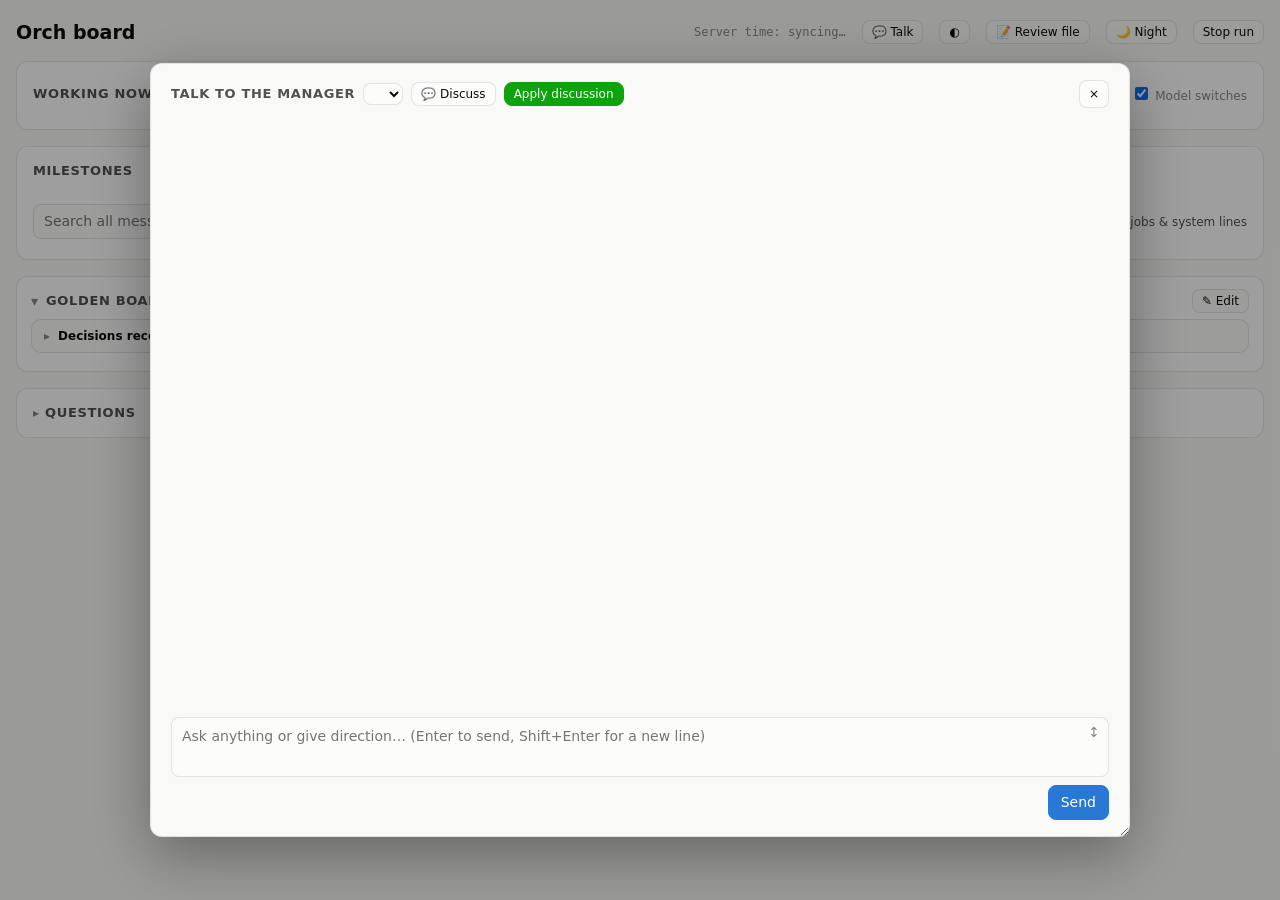
==== commit 7615dda5: "Add per-agent backup switching, resize chat inputs, and expand active worker groups" ====
--- a/orch/board.html
+++ b/orch/board.html
@@ -148,6 +148,10 @@
 .qthread{max-height:340px;overflow-y:auto;margin:8px 0;padding:6px 4px 0;border-top:1px solid var(--grid)}
 .chat{display:flex;flex-direction:column;height:min(70vh,720px)}
 .chatlog{flex:1;overflow-y:auto;padding-right:4px}
+.chat-compose{position:relative;max-height:50%;align-items:stretch}
+#chatin{resize:none;padding-right:34px}
+#chat-resize{position:absolute;top:1px;right:1px;width:28px;height:28px;padding:0;border:0;background:transparent;color:var(--mute);cursor:ns-resize;touch-action:none;user-select:none}
+#chat-resize:hover,#chat-resize:focus-visible{color:var(--s1)}
 .cm{margin:8px 0;max-width:92%}.cm.me{margin-left:auto}
 .cm .b{border-radius:12px;padding:8px 11px;background:var(--surface);border:1px solid var(--ring)}
 .cm.me .b{background:var(--you-bg);border-color:transparent}
@@ -173,6 +177,7 @@
 .tabs{display:flex;gap:6px;margin-bottom:10px;flex-wrap:wrap}.tabs button.on{background:var(--ink);color:var(--page);border-color:var(--ink)}
 /* B9b timeline: milestone → step → one block per level of communication → one line per message */
 .nowl{font-size:13px;line-height:1.6}.nowl .bad{color:var(--you)}
+.retry-line{display:flex;align-items:baseline;justify-content:space-between;gap:8px}.retry-line button{flex:none}
 .stats{font-size:12px;color:var(--ink2);margin-top:6px;display:flex;flex-wrap:wrap;gap:4px 14px}
 .tlbar{display:flex;gap:8px 12px;align-items:center;flex-wrap:wrap;margin-bottom:10px}
 .tlbar input[type=search]{flex:1 1 220px;min-width:0;font:inherit;border-radius:8px;border:1px solid var(--ring);background:var(--surface);color:var(--ink);padding:6px 10px}
@@ -271,7 +276,7 @@
    <div class="card chat">
     <div class="chat-top"><h2 id="chat-h">Talk to the manager</h2><select id="chatwho" class="sm" title="Who to talk to"></select><button class="sm" id="discuss" title="Discuss changes before applying them">💬 Discuss</button><button class="sm ok" id="applydiscussion">Apply discussion</button><button class="sm chat-x" id="chatclose" title="Close (Esc). The run goes on">×</button></div>
     <div class="chatlog" id="chatlog"></div>
-    <div class="row"><textarea id="chatin" rows="2" placeholder="Ask anything or give direction… (Enter to send, Shift+Enter for a new line)"></textarea></div>
+    <div class="row chat-compose"><textarea id="chatin" rows="2" placeholder="Ask anything or give direction… (Enter to send, Shift+Enter for a new line)"></textarea><button type="button" id="chat-resize" aria-label="Resize message input" aria-controls="chatin" title="Drag up to expand, down to shrink, or click to toggle">↕</button></div>
     <div class="row" style="justify-content:space-between;align-items:center"><span class="mute" style="font-size:12px" id="chat-hint"></span><button class="pri" id="chatsend">Send</button></div>
    </div>
   </aside>
@@ -285,6 +290,7 @@
 const qsM = new URLSearchParams(location.search).get('m');
 let M = MONS.includes(qsM) ? qsM : MONS[0];
 let D = null;
+const switchingWaits = new Map();
 const chatOlder = new Map(), chatMoreFlag = new Map(); let chatFirstId = '';  // older chat messages fetched on request
 const live = {};
 const $ = id => document.getElementById(id);
@@ -422,6 +428,9 @@
     catch(e){ return; }
     if (!applyState(j)){ VER = ''; SNAP = null; again = true; return; }
     D = structuredClone(SNAP);
+    for (const [agent, waitId] of switchingWaits){
+      if (D.reliability?.[agent]?.wait_id !== waitId) switchingWaits.delete(agent);
+    }
   } finally { loading = false; if (again){ again = false; soon(); } }
   for (const k in (D.live||{})){ const L = D.live[k]; if (!live[k] || (live[k].text||'').length < (L.text||'').length) live[k] = {text:L.text||'', tools:L.tools||[]}; }
   render(); paintBusy();
@@ -526,11 +535,16 @@
     if (!showModelSwitches && (x.state === 'switched' || x.state === 'backup')) return;
     // A previous turn's failure is history once a newer turn is running. Keep current retries and backups visible.
     if (x.state === 'failed' && x.at && (D.running||[]).some(t => t.agent === n && Date.parse(t.started_at) > Date.parse(x.at))) return;
-    const what = x.state === 'retrying' ? `${esc(x.model)} failed; retry ${x.retry}/${x.of} in ${x.wait_s}s`
+    const switching = !!x.wait_id && switchingWaits.get(n) === x.wait_id;
+    const what = switching ? `<span role="status">Switching to ${esc(x.next_model)}…</span>`
+      : x.state === 'retrying' ? `${esc(x.model)} failed; retry ${x.retry}/${x.of} in ${x.wait_s}s`
       : x.state === 'switched' ? `switched to backup ${esc(x.model)}`
       : x.state === 'backup' ? `on backup ${esc(x.model)}; ${esc(x.primary||'primary')} again after ${x.until ? new Date(x.until * 1000).toLocaleTimeString([], {hour: '2-digit', minute: '2-digit'}) : 'the cooldown'}`
       : `${esc(x.model)}: ${esc(x.state)}`;
-    lines.push(`<div class="bad">⏳ <b>${esc(called(n))}</b>: ${what}${errorDetails(n + ':' + (x.at || ''), x.reason)}</div>`); });
+    const skip = switching ? '<button class="sm loading" disabled aria-busy="true">Switching…</button>'
+      : x.state === 'retrying' && x.wait_id && x.next_model && x.until * 1000 > Date.now()
+      ? `<button class="sm" data-skip-retry="${esc(x.wait_id)}" data-agent="${esc(n)}" title="Skip remaining retries and switch to ${esc(x.next_model)}">Use backup now</button>` : '';
+    lines.push(`<div class="bad"><div class="retry-line"><span>⏳ <b>${esc(called(n))}</b>: ${what}</span>${skip}</div>${errorDetails(n + ':' + (x.at || ''), x.reason)}</div>`); });
   Object.keys(D.terminal||{}).forEach(n => lines.push(`<div class="mute" title="orch holds this agent's turns and routes the messages it writes there">⌨ ${esc(called(n))} is open in a terminal</div>`));
   if (D.stop_reason && D.status === 'stopped') lines.push(`<div class="bad">⛔ ${esc(D.stop_reason)}</div>`);
   if (D.error && D.status === 'failed') lines.push(`<div class="bad">⛔ Run failed${errorDetails('run:' + D.run_id, D.error)}</div>`);
@@ -647,6 +661,19 @@
 $('askdlg').addEventListener('click', e => { if (e.target === e.currentTarget) e.currentTarget.close('no'); });  // the backdrop
 document.addEventListener('click', async e => {
   const b = e.target.closest('button'); if (!b) return;
+  if (b.dataset.skipRetry){
+    const {agent, skipRetry: waitId} = b.dataset;
+    if (switchingWaits.get(agent) === waitId) return;
+    switchingWaits.set(agent, waitId);
+    renderNow(D.managed || {});
+    const result = await post('api/skip_retry', {agent, wait_id: waitId});
+    if (!result?.ok && switchingWaits.get(agent) === waitId){
+      switchingWaits.delete(agent);
+      renderNow(D.managed || {});
+      soon();
+    }
+    return;
+  }
   if (b.dataset.applydiscussion){ await applyDiscussion(b); }
   if (b.dataset.job){ await post('api/job', {}, b); }
   if (b.dataset.gate){ const msg = ($('gate-msg')||{}).value || '';
@@ -1319,6 +1346,30 @@
 document.querySelector('.side').addEventListener('mousedown', e => { if (e.target === e.currentTarget) setChat(false); });
 document.addEventListener('keydown', e => { if (e.key === 'Escape' && chatOpen && !$('askdlg').open) setChat(false); });
 $('chatsend').addEventListener('click', sendChat);
+const resizeGrip = $('chat-resize'), composer = $('chatin').parentElement;
+let resizeDrag = null, didResize = false;
+function sizeComposer(height){
+  composer.style.height = Math.max(48, Math.min(composer.parentElement.clientHeight / 2, height)) + 'px';
+}
+resizeGrip.addEventListener('pointerdown', event => {
+  if (!event.isPrimary || event.button !== 0) return;
+  didResize = false;
+  resizeDrag = {id: event.pointerId, top: event.clientY, height: composer.offsetHeight};
+  resizeGrip.setPointerCapture(event.pointerId);
+});
+resizeGrip.addEventListener('pointermove', event => {
+  if (resizeDrag?.id !== event.pointerId) return;
+  const delta = resizeDrag.top - event.clientY;
+  if (Math.abs(delta) < 3 && !didResize) return;
+  didResize = true;
+  sizeComposer(resizeDrag.height + delta);
+});
+resizeGrip.addEventListener('lostpointercapture', () => { resizeDrag = null; });
+resizeGrip.addEventListener('click', event => {
+  if (event.detail && didResize) return;
+  if (composer.style.height) composer.style.height = '';
+  else sizeComposer(composer.offsetHeight * 3);
+});
 $('chatin').addEventListener('keydown', e => { if (e.key === 'Enter' && !e.shiftKey && !e.isComposing){ e.preventDefault(); sendChat(); } });
 function nightWanted(){ return D.night_pending == null ? !!D.night : !!D.night_pending; }
 function discussWanted(){ return D.discussion_pending == null ? !!D.discussion : !!D.discussion_pending; }
